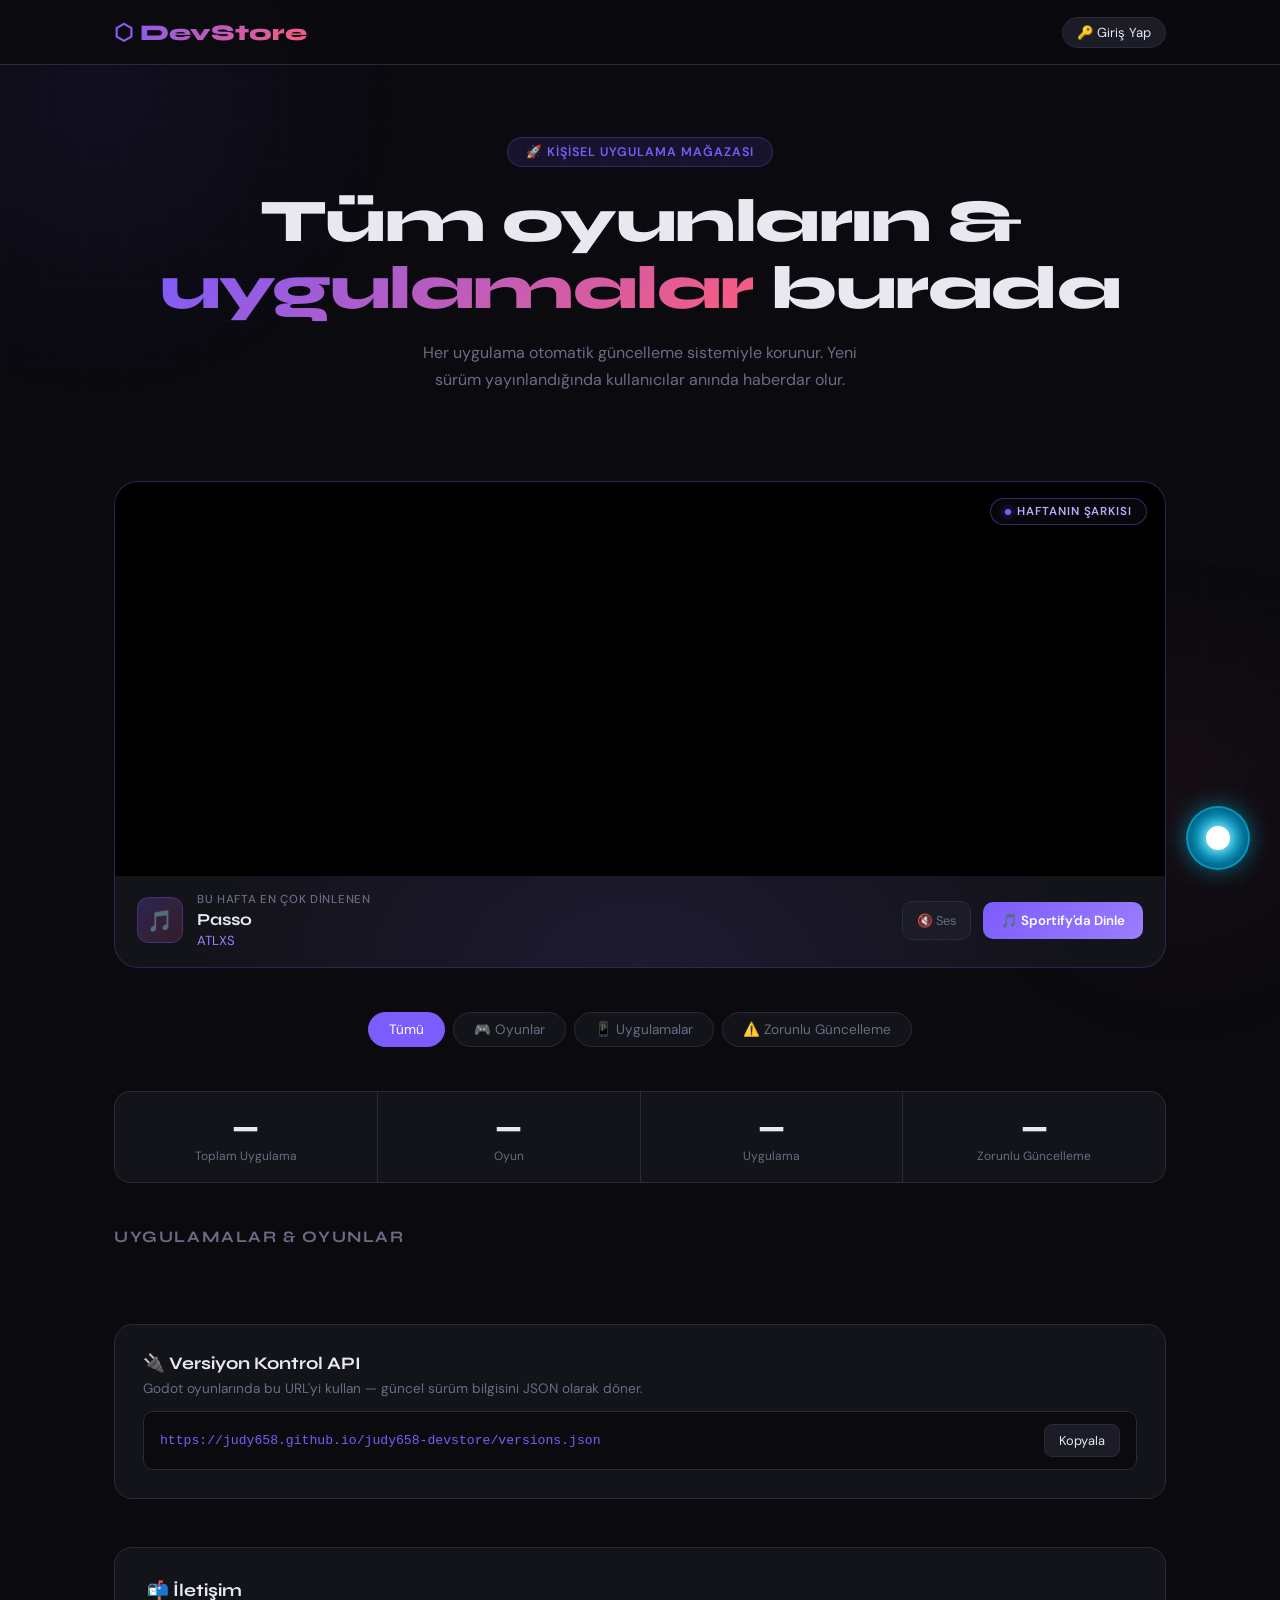
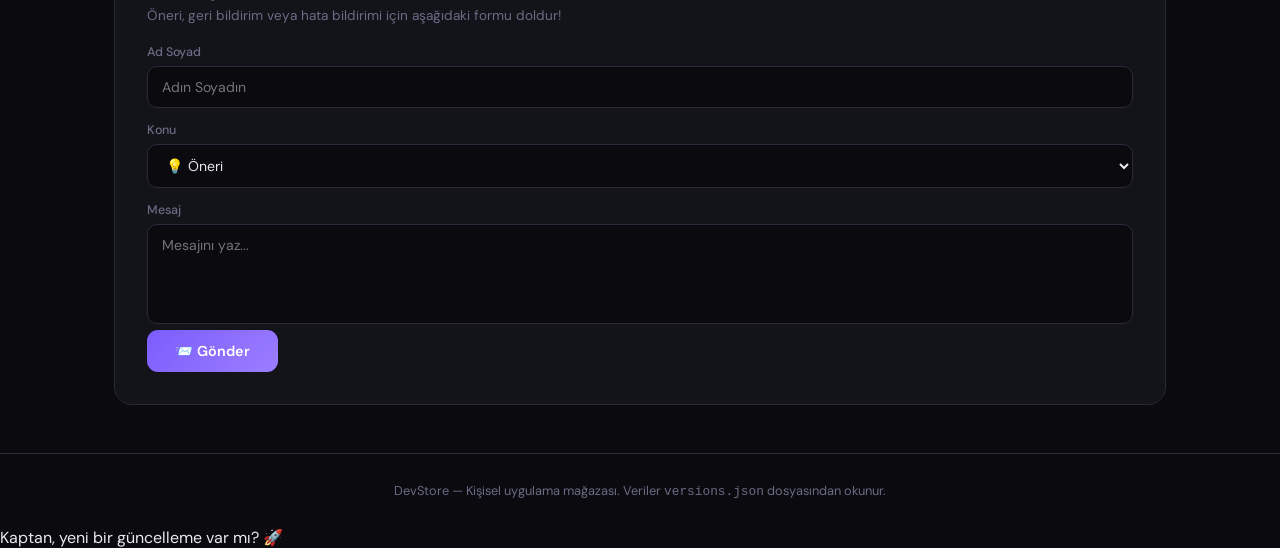
==== devstore/index.html @ b4060c01 "Add files via upload" ====
<!DOCTYPE html>
<html lang="tr">

<head>
  <meta charset="UTF-8" />
  <meta name="viewport" content="width=device-width, initial-scale=1.0" />
  <title>DevStore</title>
  <link
    href="https://fonts.googleapis.com/css2?family=Syne:wght@400;600;700;800&family=DM+Sans:wght@300;400;500&display=swap"
    rel="stylesheet" />
  <link rel="stylesheet" href="./assets/css/base.css" />
  <link rel="stylesheet" href="./assets/css/weekly-banner.css" />
  <link rel="stylesheet" href="./assets/css/jarvis-player.css" />
  <script src="https://cdn.jsdelivr.net/npm/@supabase/supabase-js@2"></script>
  <script src="https://cdn.jsdelivr.net/npm/@emailjs/browser@4/dist/email.min.js"></script>
  <script src="https://cdn.jsdelivr.net/npm/chart.js"></script>
</head>

<body>
  <div class="glow1"></div>
  <div class="glow2"></div>

  <nav>
    <div class="nav-inner">
      <div class="logo">⬡ DevStore</div>
      <div id="nav-user-area">
        <button class="user-btn" id="login-btn">🔑 Giriş Yap</button>
        <button class="user-btn" id="user-info" style="display:none"><span
            class="user-dot"></span><span id="user-email-short"></span></button>
      </div>
    </div>
  </nav>

  <!-- ANA SAYFA -->
  <div id="home-page">
    <div class="wrap">
      <div class="hero">
        <div class="hero-tag">🚀 Kişisel Uygulama Mağazası</div>
        <h1>Tüm oyunların &<br /><em>uygulamalar</em> burada</h1>
        <p>Her uygulama otomatik güncelleme sistemiyle korunur. Yeni sürüm yayınlandığında kullanıcılar anında haberdar
          olur.</p>
      </div>

      <!-- ═══ HAFTANIN ŞARKISI PANOSU ═══ -->

      <div class="weekly-banner">
        <div class="weekly-inner" id="weekly-banner-box">
          <div class="weekly-video-wrap">
            <video id="weekly-video"
              src="https://raw.githubusercontent.com/judy658/judy658-devstore/main/passobemsalto.mp4" autoplay muted
              loop playsinline preload="auto"></video>
            <div class="weekly-badge">Haftanın Şarkısı</div>
          </div>
          <div class="weekly-info">
            <div class="weekly-left">
              <div class="weekly-icon">🎵</div>
              <div>
                <div class="weekly-label">Bu hafta en çok dinlenen</div>
                <div class="weekly-song" id="weekly-song-name">Passo</div>
                <div class="weekly-artist" id="weekly-artist-name">ATLXS</div>
              </div>
            </div>
            <div class="weekly-right">
              <button class="weekly-mute-btn" id="weekly-mute-btn">🔇 Ses</button>
              <button class="weekly-play-btn" id="weekly-play-btn">🎵
                Sportify'da Dinle</button>
            </div>
          </div>
        </div>
      </div>

      <!-- J.A.R.V.I.S AUDIO PLAYER UI -->
      <div id="jarvis-audio-player" class="jarvis-audio-player"
        style="display:none; position:fixed; bottom:20px; right:20px; z-index:999999; width: 320px; background: rgba(0, 15, 30, 0.85); border: 1px solid rgba(0, 210, 255, 0.4); border-radius: 12px; backdrop-filter: blur(12px); box-shadow: 0 0 20px rgba(0, 210, 255, 0.2); flex-direction: column; padding: 15px; font-family: 'Courier New', monospace; box-sizing: border-box;">

        <!-- Header -->
        <div
          style="display:flex; justify-content: space-between; align-items: center; margin-bottom: 10px; border-bottom: 1px solid rgba(0, 210, 255, 0.2); padding-bottom: 8px;">
          <div style="display:flex; align-items: center; gap: 8px;">
            <div
              style="width:8px; height:8px; background:#00d2ff; border-radius:50%; box-shadow: 0 0 8px #00d2ff; animation: pulseJarvis 1.5s infinite;">
            </div>
            <span
              style="color:#00d2ff; font-weight:bold; font-size: 13px; text-transform: uppercase; letter-spacing: 1px;">Audio
              Engine</span>
          </div>
          <button id="jarvis-audio-close-btn"
            style="background:transparent; border:none; color:rgba(0, 210, 255, 0.6); cursor:pointer; font-size:16px; padding:0; line-height:1;">&times;</button>
        </div>

        <!-- Track Info -->
        <div style="margin-bottom: 12px; white-space: nowrap; overflow: hidden; text-overflow: ellipsis;">
          <span id="jarvis-audio-title"
            style="color:#ffffff; font-size: 14px; font-weight: bold; text-shadow: 0 0 5px rgba(255,255,255,0.3);">Track
            Name</span>
        </div>

        <!-- Controls -->
        <div style="display:flex; align-items: center; gap: 10px;">
          <button id="jarvis-audio-playbtn"
            style="background:rgba(0, 210, 255, 0.1); border: 1px solid rgba(0, 210, 255, 0.4); border-radius: 50%; color: #00d2ff; width: 36px; height: 36px; cursor: pointer; display: flex; align-items: center; justify-content: center; font-size: 14px; box-shadow: 0 0 10px rgba(0, 210, 255, 0.2); transition: all 0.2s;">▶</button>

          <div style="flex: 1; display:flex; flex-direction:column; gap:4px;">
            <input type="range" id="jarvis-audio-progress" min="0" max="100" value="0"
              style="width: 100%; height: 4px; border-radius: 2px; -webkit-appearance: none; background: rgba(0, 210, 255, 0.2); outline: none;">
            <div style="display:flex; justify-content: flex-end;">
              <span id="jarvis-audio-time" style="color:rgba(0, 210, 255, 0.7); font-size: 10px;">0:00</span>
            </div>
          </div>
        </div>

        <audio id="jarvis-audio" style="display:none;"></audio>
      </div>
      <script src="./assets/js/weekly-banner.js"></script>
      <!-- ═══ HAFTANIN ŞARKISI PANOSU BİTİŞİ ═══ -->

      <div class="filters">
        <button class="filter-btn active" data-filter="all">Tümü</button>
        <button class="filter-btn" data-filter="game">🎮 Oyunlar</button>
        <button class="filter-btn" data-filter="app">📱 Uygulamalar</button>
        <button class="filter-btn" data-filter="force">⚠️ Zorunlu Güncelleme</button>
      </div>
      <div class="stats-bar">
        <div class="stat"><span class="stat-num" id="s-total">—</span>
          <div class="stat-label">Toplam Uygulama</div>
        </div>
        <div class="stat"><span class="stat-num" id="s-game">—</span>
          <div class="stat-label">Oyun</div>
        </div>
        <div class="stat"><span class="stat-num" id="s-app">—</span>
          <div class="stat-label">Uygulama</div>
        </div>
        <div class="stat"><span class="stat-num" id="s-force">—</span>
          <div class="stat-label">Zorunlu Güncelleme</div>
        </div>
      </div>
      <div class="section-title">Uygulamalar & Oyunlar</div>
      <div class="app-grid" id="app-grid"></div>
      <div class="api-box">
        <h3>🔌 Versiyon Kontrol API</h3>
        <p>Godot oyunlarında bu URL'yi kullan — güncel sürüm bilgisini JSON olarak döner.</p>
        <div class="api-url-row">
          <code id="api-url-text">https://judy658.github.io/judy658-devstore/versions.json</code>
          <button class="copy-btn" id="copy-api-btn">Kopyala</button>
        </div>
      </div>
    </div>
    <div class="wrap">
      <div class="contact-box">
        <h3>📬 İletişim</h3>
        <p>Öneri, geri bildirim veya hata bildirimi için aşağıdaki formu doldur!</p>
        <div id="contact-login-note"
          style="background:var(--bg);border:1px solid var(--border);border-radius:12px;padding:16px 20px;text-align:center;color:var(--muted);font-size:0.88rem;display:none">
          Mesaj göndermek için <button class="open-auth-btn"
            style="background:none;border:none;color:var(--accent);cursor:pointer;font-family:DM Sans,sans-serif;font-size:0.88rem;font-weight:600">giriş
            yap</button> veya hesap oluştur.
        </div>
        <div id="contact-form-inner">
          <div class="contact-grid">
            <div class="contact-field full"><label>Ad Soyad</label><input type="text" id="c-name"
                placeholder="Adın Soyadın" /></div>
            <div class="contact-field full"><label>Konu</label>
              <select id="c-subject">
                <option value="suggest">💡 Öneri</option>
                <option value="bug">🐛 Hata Bildirimi</option>
                <option value="song">🎵 Yeni Şarkı İsteği</option>
                <option value="general">💬 Genel</option>
              </select>
            </div>
            <div class="contact-field full"><label>Mesaj</label><textarea id="c-message"
                placeholder="Mesajını yaz..."></textarea></div>
          </div>
          <button class="contact-send-btn" id="contact-btn">📨 Gönder</button>
          <div class="contact-success" id="contact-success">✅ Mesajın iletildi! En kısa sürede dönüş yapacağım.</div>
        </div>
      </div>
    </div>
    <footer>DevStore — Kişisel uygulama mağazası. Veriler <code>versions.json</code> dosyasından okunur.</footer>
  </div>

  <!-- PROFİL SAYFASI -->
  <div id="profile-page">
    <div class="detail-nav">
      <div class="detail-nav-inner">
        <button class="back-btn">← Geri</button>
        <span class="detail-nav-title">Profilim</span>
      </div>
    </div>
    <div class="profile-wrap">
      <div class="profile-avatar">👤</div>
      <div class="profile-email" id="profile-email-display"></div>
      <div class="profile-since" id="profile-since"></div>
      <div class="profile-card">
        <h3>📋 Hesap Bilgileri</h3>
        <div class="profile-field">
          <label>Takma Ad (Yorumlarda Görünür)</label>
          <div style="display:flex; gap:10px;">
            <input type="text" id="profile-nickname-input" placeholder="Havalı bir isim seç..." style="flex:1; background:var(--bg); border:1px solid var(--border); border-radius:10px; padding:12px 14px; color:var(--text); font-family:DM Sans,sans-serif; font-size:0.9rem; outline:none;" />
            <button class="profile-save-btn" id="nick-save-btn" style="width:auto; padding:0 20px;">Kaydet</button>
          </div>
        </div>
        <div class="profile-field"><label>E-posta Adresi</label><input type="email" id="profile-email-input" disabled />
        </div>
        <div style="font-size:0.78rem;color:var(--muted)">E-posta adresi değiştirilemez.</div>
      </div>
      <div class="profile-card">
        <h3>🔒 Şifre Değiştir</h3>
        <p style="color:var(--muted);font-size:0.86rem;margin-bottom:16px">E-posta adresine şifre sıfırlama bağlantısı
          gönderilecek.</p>
        <div style="display:flex;align-items:center;gap:12px">
          <button class="profile-save-btn" id="pass-reset-btn">📧 Sıfırlama Maili
            Gönder</button>
          <span class="profile-msg" id="pass-msg"></span>
        </div>
      </div>
      <div class="profile-card profile-danger">
        <h3>⚠️ Oturum</h3>
        <p style="color:var(--muted);font-size:0.86rem;margin-bottom:16px">Tüm cihazlardan çıkış yapar.</p>
        <button class="signout-btn" id="signout-btn">🚪 Çıkış Yap</button>
      </div>
    </div>
  </div>

  <!-- GELİŞTİRİCİ PANELİ -->
  <div id="dev-page">
    <div class="detail-nav">
      <div class="detail-nav-inner">
        <button class="back-btn">← Geri</button>
        <span class="detail-nav-title">🧑‍💻 Geliştirici Paneli</span>
      </div>
    </div>
    <div class="dev-panel-wrap">

      <!-- Karşılama -->
      <div style="margin-bottom:28px">
        <div style="font-family:'Syne',sans-serif;font-size:1.6rem;font-weight:800;margin-bottom:6px">
          Merhaba, <span id="dev-welcome-name" style="background:linear-gradient(135deg,var(--accent),var(--accent2));-webkit-background-clip:text;-webkit-text-fill-color:transparent"></span> 👋
        </div>
        <div style="color:var(--muted);font-size:0.9rem">Uygulamanın görünümünü buradan yönetebilirsin. İndirme linki yalnızca admin tarafından değiştirilebilir.</div>
      </div>

      <!-- Uygulama seçici (birden fazla uygulaması olabilir ileride) -->
      <div id="dev-app-selector" style="margin-bottom:24px;display:none">
        <div class="dev-section-title">Uygulaman</div>
        <select id="dev-app-select" style="background:var(--surface);border:1px solid var(--border);border-radius:12px;padding:12px 16px;color:var(--text);font-family:DM Sans,sans-serif;font-size:0.9rem;outline:none;width:100%;cursor:pointer">
        </select>
      </div>

      <!-- Düzenleme formu -->
      <div id="dev-edit-form" style="display:none">

        <!-- Kilitli alanlar (sadece görüntüleme) -->
        <div class="dev-section-title">🔒 Admin Tarafından Yönetilir</div>
        <div class="dev-card">
          <div class="dev-locked-badge">🔒 Salt Okunur</div>
          <div style="display:grid;grid-template-columns:1fr 1fr;gap:12px">
            <div class="dev-field">
              <label>İndirme Linki</label>
              <input type="text" id="dev-dl-url-display" disabled placeholder="Admin tarafından belirlenir">
            </div>
            <div class="dev-field">
              <label>Uygulama ID</label>
              <input type="text" id="dev-app-id-display" disabled>
            </div>
          </div>
        </div>

        <!-- Düzenlenebilir alanlar -->
        <div class="dev-section-title">✏️ Düzenleyebileceklerin</div>
        <div class="dev-card">
          <div class="dev-field">
            <label>Uygulama Adı</label>
            <input type="text" id="dev-name" placeholder="Uygulamanın adı">
          </div>
          <div style="display:grid;grid-template-columns:1fr 1fr;gap:12px">
            <div class="dev-field">
              <label>İkon (Emoji veya URL)</label>
              <input type="text" id="dev-icon" placeholder="örn. 🎮">
            </div>
            <div class="dev-field">
              <label>Versiyon</label>
              <input type="text" id="dev-version" placeholder="örn. 1.0.0">
            </div>
          </div>
          <div class="dev-field">
            <label>Son Güncelleme Notu (Kart'ta görünür)</label>
            <input type="text" id="dev-changelog" placeholder="Bu sürümde neler değişti?">
          </div>
          <div class="dev-field">
            <label>Dosya Boyutu <span style="opacity:0.5;font-weight:400">(örn. 142 MB)</span></label>
            <input type="text" id="dev-filesize" placeholder="örn. 142 MB">
          </div>
          <div class="dev-field">
            <label>Uygulama Açıklaması</label>
            <textarea id="dev-description" rows="5" placeholder="Uygulamanı anlat..."></textarea>
          </div>
          <div class="dev-field">
            <label>Ekran Görüntüsü URL'leri (her satıra bir tane)</label>
            <textarea id="dev-screenshots" rows="4" placeholder="https://...&#10;https://..."></textarea>
          </div>
          <div style="display:flex;align-items:center;gap:12px;margin-top:8px">
            <button class="dev-save-btn" id="dev-save-btn">💾 Kaydet</button>
            <span id="dev-save-status" style="font-size:0.83rem"></span>
          </div>
        </div>

      </div>

      <!-- Uygulama yok mesajı -->
      <div id="dev-no-app" style="display:none;text-align:center;padding:60px 24px;color:var(--muted)">
        <div style="font-size:3rem;margin-bottom:16px">📭</div>
        <div style="font-family:'Syne',sans-serif;font-size:1rem;font-weight:700;margin-bottom:8px">Henüz uygulamanız yok</div>
        <div style="font-size:0.88rem">Admin sana uygulama atadığında burada görünecek.</div>
      </div>

    </div>
  </div>

  <!-- ADMİN SAYFASI -->
  <div id="admin-page">
    <div class="detail-nav">
      <div class="detail-nav-inner">
        <button class="back-btn">← Geri</button>
        <span class="detail-nav-title">🛡️ Admin Paneli</span>
      </div>
    </div>
    <div class="admin-wrap">
      <div
        style="display:flex;align-items:center;justify-content:space-between;margin-bottom:24px;flex-wrap:wrap;gap:16px">
        <div>
          <div class="admin-title">Admin <span>Paneli</span></div>
          <div style="color:var(--muted);font-size:0.85rem;margin-top:4px">📧 geceninhakimistudio@gmail.com</div>
        </div>
        <button id="reset-system-btn"
          style="background:rgba(124,92,252,0.1);color:var(--accent);border:1px solid var(--accent);border-radius:10px;padding:10px 20px;font-family:'DM Sans',sans-serif;font-size:0.85rem;font-weight:600;cursor:pointer;transition:all 0.2s">🔄
          Tüm Sistemi Sıfırla (Arındır)</button>
      </div>
      <div class="admin-stats-row">
        <div class="admin-stat"><span class="admin-stat-val" id="a-total-users">—</span>
          <div class="admin-stat-label">Toplam Kullanıcı</div>
        </div>
        <div class="admin-stat"><span class="admin-stat-val" id="a-online-users" style="color:var(--green)">—</span>
          <div class="admin-stat-label">Şu An Online</div>
        </div>
        <div class="admin-stat"><span class="admin-stat-val" id="a-total-msgs">—</span>
          <div class="admin-stat-label">Toplam Mesaj</div>
        </div>
      </div>
      <div class="admin-tabs">
        <button class="admin-tab active" data-tab="dashboard"><i class="fas fa-chart-line"></i>
          Dashboard</button>
        <button class="admin-tab" data-tab="users"><i class="fas fa-users"></i>
          Kullanıcılar</button>
        <button class="admin-tab" data-tab="messages"><i class="fas fa-envelope"></i>
          Mesajlar</button>
        <button class="admin-tab" data-tab="notifications"><i class="fas fa-bell"></i> Bildirim
          Gönder</button>
        <button class="admin-tab" data-tab="deadaccounts"><i class="fas fa-ghost"></i> Ölü
          Hesaplar</button>
        <button class="admin-tab" data-tab="banned"><i class="fas fa-ban"></i> Banlılar</button>
        <button class="admin-tab" data-tab="appmanager"><i class="fas fa-boxes"></i> Uygulamalar</button>
        <button class="admin-tab" data-tab="developers"><i class="fas fa-code"></i> Developerlar</button>
      </div>

      <!-- Dashboard Content -->
      <div id="admin-dashboard" class="admin-section active">
        <div
          style="display:grid;grid-template-columns:repeat(auto-fit, minmax(300px, 1fr));gap:20px;margin-bottom:24px">
          <div class="admin-card"
            style="background:var(--surface);border:1px solid var(--border);border-radius:18px;padding:24px">
            <div style="font-weight:600;margin-bottom:16px;color:var(--text);display:flex;align-items:center;gap:8px">
              <i class="fas fa-chart-pie" style="color:var(--accent)"></i> Uygulama Dağılımı
            </div>
            <div style="height:200px;display:flex;align-items:center;justify-content:center">
              <canvas id="app-dist-chart"></canvas>
            </div>
          </div>
          <div class="admin-card"
            style="background:var(--surface);border:1px solid var(--border);border-radius:18px;padding:24px">
            <div style="font-weight:600;margin-bottom:16px;color:var(--text);display:flex;align-items:center;gap:8px">
              <i class="fas fa-user-shield" style="color:var(--yellow)"></i> Hesap Durumları
            </div>
            <div style="height:200px;display:flex;align-items:center;justify-content:center">
              <canvas id="status-dist-chart"></canvas>
            </div>
          </div>
        </div>

        <div class="admin-card"
          style="background:var(--surface);border:1px solid var(--border);border-radius:18px;padding:24px">
          <div style="font-weight:600;margin-bottom:16px;color:var(--text);display:flex;align-items:center;gap:8px">
            <i class="fas fa-stream" style="color:var(--green)"></i> Canlı Aktivite Akışı
          </div>
          <div id="admin-live-feed" style="max-height:300px;overflow-y:auto;display:flex;flex-direction:column;gap:8px">
            <div class="admin-empty" style="padding:20px">Aktivite bekleniyor...</div>
          </div>
        </div>
      </div>

      <div id="admin-users" class="admin-section">
        <div style="display:flex;gap:12px;margin-bottom:20px;flex-wrap:wrap">
          <div style="flex:1;min-width:200px;position:relative">
            <i class="fas fa-search"
              style="position:absolute;left:14px;top:50%;transform:translateY(-50%);color:var(--muted);z-index:2"></i>
            <input type="text" id="admin-user-search" placeholder="E-posta veya ID ara..."
              style="width:100%;background:rgba(255,255,255,0.05);border:1px solid var(--border);border-radius:12px;padding:12px 12px 12px 40px;color:var(--text);font-family:inherit;outline:none;transition:all 0.2s">
          </div>
          <select id="admin-app-filter"
            style="background:var(--surface);border:1px solid var(--border);border-radius:12px;padding:12px;color:var(--text);outline:none;cursor:pointer">
            <option value="all">Tüm Uygulamalar</option>
            <option value="sportify">🎵 Sportify</option>
            <option value="devstore">🌐 DevStore</option>
          </select>
          <button class="admin-refresh" id="admin-users-refresh">↻ Yenile</button>
        </div>
        <div class="user-list" id="user-list">
          <div class="admin-empty">Yükleniyor...</div>
        </div>
      </div>
      <div class="admin-section" id="admin-messages">
        <button class="admin-refresh" id="admin-messages-refresh">↻ Yenile</button>
        <div class="msg-list" id="msg-list">
          <div class="admin-empty">Yükleniyor...</div>
        </div>
      </div>
      <div class="admin-section" id="admin-notifications">
        <div style="display:flex;flex-direction:column;gap:16px">

          <!-- Tag seçici -->
          <div>
            <div style="font-size:0.78rem;color:var(--muted);margin-bottom:8px;font-weight:500">Bildirim Türü</div>
            <div style="display:flex;gap:8px;flex-wrap:wrap" id="notif-tags">
              <button class="notif-tag-btn active" data-tag="🆕 Yeni Uygulama">🆕 Yeni
                Uygulama</button>
              <button class="notif-tag-btn" data-tag="🔄 Yeni Güncelleme">🔄 Yeni
                Güncelleme</button>
              <button class="notif-tag-btn" data-tag="📣 Duyuru">📣 Duyuru</button>
              <button class="notif-tag-btn" data-tag="🎁 Özel Teklif">🎁 Özel Teklif</button>
              <button class="notif-tag-btn" data-tag="🔧 Bakım">🔧 Bakım</button>
            </div>
          </div>

          <!-- Başlık -->
          <div>
            <div style="font-size:0.78rem;color:var(--muted);margin-bottom:8px;font-weight:500">Başlık</div>
            <input type="text" id="notif-title" placeholder="Bildirim başlığı..."
              style="width:100%;background:var(--bg);border:1px solid var(--border);border-radius:10px;padding:12px 14px;color:var(--text);font-family:DM Sans,sans-serif;font-size:0.9rem;outline:none;box-sizing:border-box" />
          </div>

          <!-- İçerik -->
          <div>
            <div style="font-size:0.78rem;color:var(--muted);margin-bottom:8px;font-weight:500">İçerik</div>
            <textarea id="notif-content" placeholder="Bildirim içeriği..." rows="4"
              style="width:100%;background:var(--bg);border:1px solid var(--border);border-radius:10px;padding:12px 14px;color:var(--text);font-family:DM Sans,sans-serif;font-size:0.9rem;outline:none;resize:none;box-sizing:border-box"></textarea>
          </div>

          <!-- Alıcılar -->
          <div>
            <div style="font-size:0.78rem;color:var(--muted);margin-bottom:8px;font-weight:500">Alıcılar</div>
            <div style="display:flex;gap:8px;flex-wrap:wrap">
              <button class="notif-tag-btn active" id="rcpt-all">👥 Tüm
                Kullanıcılar</button>
              <button class="notif-tag-btn" id="rcpt-online">🟢 Sadece
                Online</button>
              <button class="notif-tag-btn" id="rcpt-select">☑️ Seç</button>
            </div>
            <div style="font-size:0.75rem;color:var(--muted);margin-top:6px" id="notif-rcpt-count">Yükleniyor...</div>
            <div id="rcpt-user-list"
              style="display:none;margin-top:12px;background:var(--bg);border:1px solid var(--border);border-radius:12px;padding:12px;max-height:220px;overflow-y:auto;">
              <div style="font-size:0.75rem;color:var(--muted);margin-bottom:8px">Bildirim göndermek istediğin
                kullanıcıları seç:</div>
              <div id="rcpt-user-checkboxes" style="display:flex;flex-direction:column;gap:8px;"></div>
            </div>
          </div>

          <!-- Gönder butonu -->
          <div style="display:flex;align-items:center;gap:14px">
            <button id="notif-send-btn"
              style="background:linear-gradient(135deg,var(--accent),#9b7eff);color:#fff;border:none;border-radius:11px;padding:13px 32px;font-family:DM Sans,sans-serif;font-size:0.95rem;font-weight:600;cursor:pointer;transition:all 0.2s">
              📢 Bildirimi Gönder
            </button>
            <span id="notif-status" style="font-size:0.85rem"></span>
          </div>

          <!-- Geçmiş -->
          <div>
            <div style="font-size:0.78rem;color:var(--muted);margin-bottom:10px;font-weight:500;margin-top:8px">Gönderim
              Geçmişi</div>
            <div id="notif-history">
              <div class="admin-empty">Henüz bildirim gönderilmedi.</div>
            </div>
          </div>
        </div>
      </div>

      <div class="admin-section" id="admin-deadaccounts">
        <div
          style="display:flex;align-items:center;justify-content:space-between;margin-bottom:20px;flex-wrap:wrap;gap:12px">
          <div>
            <div style="font-family:'Syne',sans-serif;font-size:1rem;font-weight:700;margin-bottom:4px">💀 Ölü Hesap
              Yönetimi</div>
            <div style="font-size:0.8rem;color:var(--muted)">7 gündür aktif olmayan hesaplar. Cron her gece 02:00 UTC'de
              çalışır.</div>
          </div>
          <div style="display:flex;gap:8px;flex-wrap:wrap">
            <button class="admin-refresh" style="margin:0" id="dead-refresh-btn">↻ Yenile</button>
            <button id="run-cleaner-btn"
              style="background:linear-gradient(135deg,var(--accent2),#ff6b9d);color:#fff;border:none;border-radius:10px;padding:8px 18px;font-family:'DM Sans',sans-serif;font-size:0.83rem;font-weight:600;cursor:pointer;transition:all 0.2s">▶
              Şimdi Çalıştır</button>
          </div>
        </div>
        <div
          style="display:flex;gap:1px;background:var(--border);border:1px solid var(--border);border-radius:14px;overflow:hidden;margin-bottom:20px">
          <div style="flex:1;background:var(--surface);padding:16px;text-align:center">
            <span
              style="font-family:'Syne',sans-serif;font-size:1.4rem;font-weight:800;display:block;color:var(--accent2)"
              id="da-warn-count">—</span>
            <div style="font-size:0.72rem;color:var(--muted);margin-top:3px">Uyarı Bekleyen</div>
          </div>
          <div style="flex:1;background:var(--surface);padding:16px;text-align:center">
            <span
              style="font-family:'Syne',sans-serif;font-size:1.4rem;font-weight:800;display:block;color:var(--yellow)"
              id="da-warned-count">—</span>
            <div style="font-size:0.72rem;color:var(--muted);margin-top:3px">Uyarıldı</div>
          </div>
          <div style="flex:1;background:var(--surface);padding:16px;text-align:center">
            <span
              style="font-family:'Syne',sans-serif;font-size:1.4rem;font-weight:800;display:block;color:var(--green)"
              id="da-safe-count">—</span>
            <div style="font-size:0.72rem;color:var(--muted);margin-top:3px">Aktif</div>
          </div>
        </div>
        <div id="da-last-run"
          style="background:var(--surface);border:1px solid var(--border);border-radius:12px;padding:14px 18px;margin-bottom:20px;font-size:0.83rem;color:var(--muted);display:none">
          <span style="color:var(--green);font-weight:600">✅ Son çalışma:</span> <span id="da-last-run-text"></span>
        </div>
        <div style="display:flex;gap:8px;margin-bottom:16px;flex-wrap:wrap">
          <button class="notif-tag-btn active" id="da-filter-all" data-filter="all">Tümü</button>
          <button class="notif-tag-btn" id="da-filter-warn" data-filter="warn">⚠️ Uyarı
            Bekleyen</button>
          <button class="notif-tag-btn" id="da-filter-warned" data-filter="warned">📧
            Uyarıldı</button>
        </div>
        <div id="dead-account-list">
          <div class="admin-empty">Yükleniyor...</div>
        </div>
      </div>

      <div class="admin-section" id="admin-banned">
        <div
          style="display:flex;align-items:center;justify-content:space-between;margin-bottom:20px;flex-wrap:wrap;gap:12px">
          <div>
            <div style="font-family:'Syne',sans-serif;font-size:1rem;font-weight:700;margin-bottom:4px">🚫 Banlı
              Kullanıcılar</div>
            <div style="font-size:0.8rem;color:var(--muted)">Kalıcı olarak yasaklanmış hesaplar. Yasağı kaldırabilirsin.
            </div>
          </div>
          <button class="admin-refresh" style="margin:0" id="banned-refresh-btn">↻ Yenile</button>
        </div>
        <div id="banned-user-list">
          <div class="admin-empty">Yükleniyor...</div>
        </div>
      </div>

      <!-- ═══ UYGULAMA YÖNETİCİSİ ═══ -->
      <div class="admin-section" id="admin-appmanager">
        <div style="display:flex;align-items:center;justify-content:space-between;margin-bottom:24px;flex-wrap:wrap;gap:12px">
          <div>
            <div style="font-family:'Syne',sans-serif;font-size:1rem;font-weight:700;margin-bottom:4px">📦 Uygulama Yöneticisi</div>
            <div style="font-size:0.8rem;color:var(--muted)">Tag, versiyon, changelog ve daha fazlasını buradan yönet.</div>
          </div>
          <button class="admin-refresh" style="margin:0" id="appmanager-refresh-btn">↻ Yenile</button>
        </div>
        <div id="app-manager-list" style="display:flex;flex-direction:column;gap:14px">
          <div class="admin-empty">Yükleniyor...</div>
        </div>
      </div>

      <!-- UYGULAMA DÜZENLEME MODAL -->

      <!-- ═══ DEVELOPER YÖNETİMİ ═══ -->
      <div class="admin-section" id="admin-developers">
        <div style="display:flex;align-items:center;justify-content:space-between;margin-bottom:24px;flex-wrap:wrap;gap:12px">
          <div>
            <div style="font-family:'Syne',sans-serif;font-size:1rem;font-weight:700;margin-bottom:4px">🧑‍💻 Developer Yönetimi</div>
            <div style="font-size:0.8rem;color:var(--muted)">Kullanıcılara developer yetkisi ver, uygulama oluştur ve ata.</div>
          </div>
          <button id="open-create-dev-btn" style="background:linear-gradient(135deg,var(--accent),#9b7eff);color:#fff;border:none;border-radius:11px;padding:10px 22px;font-family:DM Sans,sans-serif;font-size:0.88rem;font-weight:600;cursor:pointer">➕ Developer Oluştur</button>
        </div>

        <!-- Mevcut developerlar listesi -->
        <div id="dev-list" style="display:flex;flex-direction:column;gap:12px">
          <div class="admin-empty">Yükleniyor...</div>
        </div>
      </div>

      <!-- DEVELOPER OLUŞTUR MODAL -->
      <div id="create-dev-modal" style="display:none;position:fixed;inset:0;background:rgba(0,0,0,0.85);z-index:1001;align-items:center;justify-content:center;backdrop-filter:blur(8px)">
        <div style="background:var(--surface);border:1px solid var(--border);border-radius:24px;padding:32px;width:100%;max-width:560px;margin:20px;max-height:90vh;overflow-y:auto">
          <div style="font-family:'Syne',sans-serif;font-size:1.2rem;font-weight:800;margin-bottom:4px">➕ Developer Oluştur</div>
          <div style="font-size:0.78rem;color:var(--muted);margin-bottom:24px">DevStore hesabı olan bir kullanıcıya developer yetkisi ver ve uygulama ata.</div>

          <!-- Kullanıcı seç -->
          <div style="margin-bottom:16px">
            <div style="font-size:0.78rem;color:var(--muted);font-weight:500;margin-bottom:6px">Kullanıcı E-postası</div>
            <div style="position:relative">
              <input type="text" id="dev-user-search" placeholder="E-posta ara..." autocomplete="off"
                style="width:100%;background:var(--bg);border:1px solid var(--border);border-radius:10px;padding:11px 14px;color:var(--text);font-family:DM Sans,sans-serif;font-size:0.9rem;outline:none;box-sizing:border-box;transition:border-color 0.2s"
                >
              <div id="dev-user-dropdown" style="display:none;position:absolute;top:100%;left:0;right:0;background:var(--surface2);border:1px solid var(--border);border-radius:10px;margin-top:4px;max-height:180px;overflow-y:auto;z-index:10"></div>
            </div>
            <div id="dev-selected-user" style="display:none;margin-top:8px;background:rgba(124,92,252,0.1);border:1px solid rgba(124,92,252,0.3);border-radius:8px;padding:8px 14px;font-size:0.85rem;color:var(--accent)"></div>
          </div>

          <!-- Uygulama bilgileri -->
          <div style="display:grid;grid-template-columns:1fr 1fr;gap:12px;margin-bottom:16px">
            <div>
              <div style="font-size:0.78rem;color:var(--muted);font-weight:500;margin-bottom:6px">Uygulama ID <span style="opacity:0.5">(küçük harf, boşluksuz)</span></div>
              <input type="text" id="new-app-id" placeholder="örn. mygame"
                style="width:100%;background:var(--bg);border:1px solid var(--border);border-radius:10px;padding:11px 14px;color:var(--text);font-family:DM Sans,sans-serif;font-size:0.9rem;outline:none;box-sizing:border-box">
            </div>
            <div>
              <div style="font-size:0.78rem;color:var(--muted);font-weight:500;margin-bottom:6px">Uygulama Adı</div>
              <input type="text" id="new-app-name" placeholder="örn. My Awesome Game"
                style="width:100%;background:var(--bg);border:1px solid var(--border);border-radius:10px;padding:11px 14px;color:var(--text);font-family:DM Sans,sans-serif;font-size:0.9rem;outline:none;box-sizing:border-box">
            </div>
          </div>

          <div style="display:grid;grid-template-columns:1fr 1fr;gap:12px;margin-bottom:16px">
            <div>
              <div style="font-size:0.78rem;color:var(--muted);font-weight:500;margin-bottom:6px">Kategori</div>
              <select id="new-app-category" style="width:100%;background:var(--bg);border:1px solid var(--border);border-radius:10px;padding:11px 14px;color:var(--text);font-family:DM Sans,sans-serif;font-size:0.9rem;outline:none;box-sizing:border-box;cursor:pointer">
                <option value="app">📱 Uygulama</option>
                <option value="game">🎮 Oyun</option>
              </select>
            </div>
            <div>
              <div style="font-size:0.78rem;color:var(--muted);font-weight:500;margin-bottom:6px">Versiyon</div>
              <input type="text" id="new-app-version" placeholder="örn. 1.0.0"
                style="width:100%;background:var(--bg);border:1px solid var(--border);border-radius:10px;padding:11px 14px;color:var(--text);font-family:DM Sans,sans-serif;font-size:0.9rem;outline:none;box-sizing:border-box">
            </div>
          </div>

          <div style="margin-bottom:16px">
            <div style="font-size:0.78rem;color:var(--muted);font-weight:500;margin-bottom:6px">İndirme Linki <span style="color:var(--accent2)">*</span></div>
            <input type="text" id="new-app-dlurl" placeholder="https://github.com/..."
              style="width:100%;background:var(--bg);border:1px solid var(--border);border-radius:10px;padding:11px 14px;color:var(--text);font-family:DM Sans,sans-serif;font-size:0.9rem;outline:none;box-sizing:border-box">
          </div>

          <div style="margin-bottom:24px">
            <div style="font-size:0.78rem;color:var(--muted);font-weight:500;margin-bottom:6px">Developer Adı (Kart'ta görünür)</div>
            <input type="text" id="new-dev-name" placeholder="örn. cooldev123"
              style="width:100%;background:var(--bg);border:1px solid var(--border);border-radius:10px;padding:11px 14px;color:var(--text);font-family:DM Sans,sans-serif;font-size:0.9rem;outline:none;box-sizing:border-box">
          </div>

          <div style="display:flex;align-items:center;gap:12px">
            <button id="create-dev-btn"
              style="background:linear-gradient(135deg,var(--accent),#9b7eff);color:#fff;border:none;border-radius:11px;padding:12px 32px;font-family:DM Sans,sans-serif;font-size:0.9rem;font-weight:600;cursor:pointer;transition:all 0.2s">✅ Oluştur & Yetki Ver</button>
            <button id="close-create-dev-btn" style="background:none;border:1px solid var(--border);color:var(--muted);border-radius:11px;padding:12px 20px;font-family:DM Sans,sans-serif;font-size:0.9rem;cursor:pointer">İptal</button>
            <span id="create-dev-status" style="font-size:0.83rem"></span>
          </div>
        </div>
      </div>
      <div id="app-edit-modal" style="display:none;position:fixed;inset:0;background:rgba(0,0,0,0.85);z-index:1000;align-items:center;justify-content:center;backdrop-filter:blur(8px)">
        <div style="background:var(--surface);border:1px solid var(--border);border-radius:24px;padding:32px;width:100%;max-width:560px;margin:20px;max-height:90vh;overflow-y:auto;position:relative">
          <div style="font-family:'Syne',sans-serif;font-size:1.2rem;font-weight:800;margin-bottom:4px">✏️ Uygulamayı Düzenle</div>
          <div id="app-edit-id-display" style="font-size:0.78rem;color:var(--muted);margin-bottom:24px;font-family:monospace"></div>

          <!-- TAGS -->
          <div style="margin-bottom:20px">
            <div style="font-size:0.78rem;color:var(--muted);font-weight:500;margin-bottom:10px">Etiketler</div>
            <div style="display:flex;gap:8px;flex-wrap:wrap">
              <label style="display:flex;align-items:center;gap:7px;background:var(--surface2);border:1px solid var(--border);border-radius:10px;padding:8px 14px;cursor:pointer;font-size:0.85rem;transition:all 0.2s" id="tag-label-game">
                <input type="checkbox" id="tag-game" style="accent-color:var(--accent)"> 🎮 Oyun
              </label>
              <label style="display:flex;align-items:center;gap:7px;background:var(--surface2);border:1px solid var(--border);border-radius:10px;padding:8px 14px;cursor:pointer;font-size:0.85rem;transition:all 0.2s" id="tag-label-app">
                <input type="checkbox" id="tag-app" style="accent-color:var(--accent)"> 📱 Uygulama
              </label>
              <label style="display:flex;align-items:center;gap:7px;background:var(--surface2);border:1px solid var(--border);border-radius:10px;padding:8px 14px;cursor:pointer;font-size:0.85rem;transition:all 0.2s" id="tag-label-windows">
                <input type="checkbox" id="tag-windows" style="accent-color:#4da6ff"> 🖥️ Sadece Windows
              </label>
              <label style="display:flex;align-items:center;gap:7px;background:var(--surface2);border:1px solid var(--border);border-radius:10px;padding:8px 14px;cursor:pointer;font-size:0.85rem;transition:all 0.2s" id="tag-label-force">
                <input type="checkbox" id="tag-force" style="accent-color:var(--accent2)"> ⚠️ Zorunlu Güncelleme
              </label>
              <label style="display:flex;align-items:center;gap:7px;background:var(--surface2);border:1px solid var(--border);border-radius:10px;padding:8px 14px;cursor:pointer;font-size:0.85rem;transition:all 0.2s" id="tag-label-guestsafe">
                <input type="checkbox" id="tag-guestsafe" style="accent-color:#3ddc97"> 🔓 Oturumsuz
              </label>
            </div>
          </div>

          <!-- VERSİYON & MIN VERSİYON -->
          <div style="display:grid;grid-template-columns:1fr 1fr;gap:12px;margin-bottom:20px">
            <div>
              <div style="font-size:0.78rem;color:var(--muted);font-weight:500;margin-bottom:6px">Versiyon</div>
              <input type="text" id="edit-version" placeholder="örn. 2.3.0" style="width:100%;background:var(--bg);border:1px solid var(--border);border-radius:10px;padding:11px 14px;color:var(--text);font-family:DM Sans,sans-serif;font-size:0.9rem;outline:none;box-sizing:border-box;transition:border-color 0.2s" onfocus="this.style.borderColor='var(--accent)'" onblur="this.style.borderColor='var(--border)'">
            </div>
            <div>
              <div style="font-size:0.78rem;color:var(--muted);font-weight:500;margin-bottom:6px">Min. Versiyon</div>
              <input type="text" id="edit-min-version" placeholder="örn. 2.0.0" style="width:100%;background:var(--bg);border:1px solid var(--border);border-radius:10px;padding:11px 14px;color:var(--text);font-family:DM Sans,sans-serif;font-size:0.9rem;outline:none;box-sizing:border-box;transition:border-color 0.2s" onfocus="this.style.borderColor='var(--accent)'" onblur="this.style.borderColor='var(--border)'">
            </div>
          </div>

          <!-- GELİŞTİRİCİ -->
          <div style="margin-bottom:20px">
            <div style="font-size:0.78rem;color:var(--muted);font-weight:500;margin-bottom:6px">Geliştirici</div>
            <input type="text" id="edit-developer" placeholder="örn. judy658" style="width:100%;background:var(--bg);border:1px solid var(--border);border-radius:10px;padding:11px 14px;color:var(--text);font-family:DM Sans,sans-serif;font-size:0.9rem;outline:none;box-sizing:border-box;transition:border-color 0.2s" onfocus="this.style.borderColor='var(--accent)'" onblur="this.style.borderColor='var(--border)'">
          </div>

          <!-- DOSYA BOYUTU -->
          <div style="margin-bottom:20px">
            <div style="font-size:0.78rem;color:var(--muted);font-weight:500;margin-bottom:6px">Dosya Boyutu <span style="opacity:0.5;font-weight:400">(boş bırakırsan otomatik tespit eder)</span></div>
            <input type="text" id="edit-filesize" placeholder="örn. 142 MB" style="width:100%;background:var(--bg);border:1px solid var(--border);border-radius:10px;padding:11px 14px;color:var(--text);font-family:DM Sans,sans-serif;font-size:0.9rem;outline:none;box-sizing:border-box;transition:border-color 0.2s" onfocus="this.style.borderColor='var(--accent)'" onblur="this.style.borderColor='var(--border)'">
          </div>

          <!-- SON GÜNCELLEME NOTU (CHANGELOG) -->
          <div style="margin-bottom:20px">
            <div style="font-size:0.78rem;color:var(--muted);font-weight:500;margin-bottom:6px">Son Güncelleme Notu (Kart'ta gösterilir)</div>
            <textarea id="edit-changelog" rows="2" placeholder="Bu sürümde neler değişti?" style="width:100%;background:var(--bg);border:1px solid var(--border);border-radius:10px;padding:11px 14px;color:var(--text);font-family:DM Sans,sans-serif;font-size:0.9rem;outline:none;resize:none;box-sizing:border-box;transition:border-color 0.2s" onfocus="this.style.borderColor='var(--accent)'" onblur="this.style.borderColor='var(--border)'"></textarea>
          </div>

          <!-- AÇIKLAMA -->
          <div style="margin-bottom:20px">
            <div style="font-size:0.78rem;color:var(--muted);font-weight:500;margin-bottom:6px">Uygulama Açıklaması</div>
            <textarea id="edit-description" rows="5" placeholder="Uygulama hakkında detaylı açıklama..." style="width:100%;background:var(--bg);border:1px solid var(--border);border-radius:10px;padding:11px 14px;color:var(--text);font-family:DM Sans,sans-serif;font-size:0.9rem;outline:none;resize:vertical;box-sizing:border-box;transition:border-color 0.2s" onfocus="this.style.borderColor='var(--accent)'" onblur="this.style.borderColor='var(--border)'"></textarea>
          </div>

          <!-- KAYDET -->
          <div style="display:flex;align-items:center;gap:12px;margin-top:8px">
            <button id="app-edit-save-btn" style="background:linear-gradient(135deg,var(--accent),#9b7eff);color:#fff;border:none;border-radius:11px;padding:12px 32px;font-family:DM Sans,sans-serif;font-size:0.9rem;font-weight:600;cursor:pointer;transition:all 0.2s">💾 Kaydet</button>
            <button id="app-edit-cancel-btn" style="background:none;border:1px solid var(--border);color:var(--muted);border-radius:11px;padding:12px 20px;font-family:DM Sans,sans-serif;font-size:0.9rem;cursor:pointer">İptal</button>
            <span id="app-edit-status" style="font-size:0.83rem"></span>
          </div>
        </div>
      </div>

    </div>
  </div>

  <!-- USER DETAIL MODAL -->
  <div class="admin-user-modal" id="admin-user-modal">
    <div class="admin-user-modal-content">
      <div style="display:flex;align-items:center;gap:16px;margin-bottom:24px">
        <div id="m-user-avatar" class="user-avatar" style="width:60px;height:60px;font-size:1.5rem">?</div>
        <div>
          <div id="m-user-email" style="font-family:'Syne',sans-serif;font-size:1.2rem;font-weight:800"></div>
          <div id="m-user-id" style="font-size:0.75rem;color:var(--muted);font-family:monospace;margin-top:4px"></div>
        </div>
      </div>
      <div style="display:grid;grid-template-columns:1fr 1fr;gap:12px;margin-bottom:24px">
        <div class="admin-card" style="padding:14px;background:var(--surface2);text-align:center">
          <div style="font-size:0.7rem;color:var(--muted);margin-bottom:4px">TAKMA AD</div>
          <div id="m-user-nickname" style="font-size:0.85rem;font-weight:700;color:var(--accent)"></div>
        </div>
        <div class="admin-card" style="padding:14px;background:var(--surface2);text-align:center">
          <div style="font-size:0.7rem;color:var(--muted);margin-bottom:4px">DURUM</div>
          <div id="m-user-status" style="font-size:0.85rem;font-weight:700"></div>
        </div>
        <div class="admin-card" style="padding:14px;background:var(--surface2);text-align:center">
          <div style="font-size:0.7rem;color:var(--muted);margin-bottom:4px">UYGULAMA</div>
          <div id="m-user-app" style="font-size:0.85rem;font-weight:700"></div>
        </div>
        <div class="admin-card" style="padding:14px;background:var(--surface2);text-align:center;grid-column:span 2">
          <div style="font-size:0.7rem;color:var(--muted);margin-bottom:4px">SON GÖRÜLME</div>
          <div id="m-user-lastseen" style="font-size:0.85rem;font-weight:700"></div>
        </div>
        <div class="admin-card" style="padding:14px;background:var(--surface2);text-align:center">
          <div style="font-size:0.7rem;color:var(--muted);margin-bottom:4px">İLK CİHAZ</div>
          <div id="m-user-firstdevice" style="font-size:0.8rem;font-weight:600"></div>
        </div>
        <div class="admin-card" style="padding:14px;background:var(--surface2);text-align:center">
          <div style="font-size:0.7rem;color:var(--muted);margin-bottom:4px">SON CİHAZ</div>
          <div id="m-user-lastdevice" style="font-size:0.8rem;font-weight:600"></div>
        </div>
      </div>
      <div style="display:flex;gap:10px">
        <button id="m-ban-btn"
          style="flex:1;padding:12px;border:none;border-radius:12px;font-weight:600;cursor:pointer;background:rgba(252,92,125,0.1);color:var(--accent2);border:1px solid rgba(252,92,125,0.2)"></button>
        <button id="m-dead-btn"
          style="flex:1;padding:12px;border:none;border-radius:12px;font-weight:600;cursor:pointer;background:rgba(255,209,102,0.1);color:var(--yellow);border:1px solid rgba(255,209,102,0.2)"></button>
      </div>
      <button id="admin-user-close-btn"
        style="width:100%;margin-top:16px;background:none;border:1px solid var(--border);color:var(--muted);padding:10px;border-radius:12px;cursor:pointer">Kapat</button>
    </div>
  </div>

  <!-- DETAY SAYFASI -->
  <div id="detail-page">
    <div class="detail-nav">
      <div class="detail-nav-inner">
        <button class="back-btn">← Geri</button>
        <span class="detail-nav-title" id="d-nav-title"></span>
      </div>
    </div>
    <div class="detail-wrap">
      <div class="detail-top">
        <div class="detail-big-icon" id="d-icon"></div>
        <div class="detail-info">
          <div class="detail-name" id="d-name"></div>
          <div class="detail-developer" id="d-dev"></div>
          <div class="detail-badges" id="d-badges"></div>
          <a class="download-main-btn" id="d-dl-btn" href="#" target="_blank" rel="noopener noreferrer">⬇ APK İndir</a>
        </div>
      </div>
      <div class="detail-stats">
        <div class="detail-stat"><span class="detail-stat-val" id="d-ver">—</span>
          <div class="detail-stat-label">Versiyon</div>
        </div>
        <div class="detail-stat"><span class="detail-stat-val" id="d-minver">—</span>
          <div class="detail-stat-label">Min. Versiyon</div>
        </div>
        <div class="detail-stat"><span class="detail-stat-val" id="d-avg-rating" style="color:var(--yellow)">—</span>
          <div class="detail-stat-label">Ortalama Puan</div>
        </div>
        <div class="detail-stat"><span class="detail-stat-val" id="d-dl-count" style="color:var(--green)">—</span>
          <div class="detail-stat-label">İndirme</div>
        </div>
        <div class="detail-stat"><span class="detail-stat-val" id="d-category">—</span>
          <div class="detail-stat-label">Kategori</div>
        </div>
        <div class="detail-stat"><span class="detail-stat-val" id="d-filesize">—</span>
          <div class="detail-stat-label">Dosya Boyutu</div>
        </div>
      </div>
      <div class="detail-section">
        <p class="ss-title">📸 Ekran Görüntüleri</p>
        <div class="screenshots-row" id="d-screenshots"></div>
      </div>
      <div class="detail-section">
        <h3>📝 Uygulama Hakkında</h3>
        <div class="desc-text" id="d-desc"></div>
      </div>
      <div class="detail-section">
        <h3>📋 Güncelleme Geçmişi</h3>
        <div id="d-changelog"></div>
      </div>
      <div class="comments-section">
        <h3>💬 Yorumlar <span id="comment-count" style="color:var(--muted);font-size:0.85rem;font-weight:400"></span>
        </h3>
        <div id="comment-login-note" class="comment-login-note" style="display:none">Yorum yapmak için <button
            class="open-auth-btn">giriş yap</button> veya hesap oluştur.</div>
        <div id="comment-form" style="display:none; background:rgba(255,255,255,0.03); border:1px solid rgba(255,255,255,0.1); border-radius:20px; padding:24px; margin-bottom:30px; box-shadow:0 8px 32px rgba(0,0,0,0.15); backdrop-filter:blur(8px);">
          <div style="display:flex; justify-content:space-between; align-items:center; margin-bottom:20px;">
            <span style="font-weight:800; font-family:Syne,sans-serif; font-size:1.1rem; color:var(--text);">✍️ Deneyimini Paylaş</span>
            <div id="stars-row" style="display:flex; gap:6px;">
              <span class="star-select" data-rating="1" style="font-size:1.6rem; cursor:pointer; color:var(--muted); transition:all 0.3s cubic-bezier(0.175, 0.885, 0.32, 1.275);">★</span>
              <span class="star-select" data-rating="2" style="font-size:1.6rem; cursor:pointer; color:var(--muted); transition:all 0.3s cubic-bezier(0.175, 0.885, 0.32, 1.275);">★</span>
              <span class="star-select" data-rating="3" style="font-size:1.6rem; cursor:pointer; color:var(--muted); transition:all 0.3s cubic-bezier(0.175, 0.885, 0.32, 1.275);">★</span>
              <span class="star-select" data-rating="4" style="font-size:1.6rem; cursor:pointer; color:var(--muted); transition:all 0.3s cubic-bezier(0.175, 0.885, 0.32, 1.275);">★</span>
              <span class="star-select" data-rating="5" style="font-size:1.6rem; cursor:pointer; color:var(--muted); transition:all 0.3s cubic-bezier(0.175, 0.885, 0.32, 1.275);">★</span>
            </div>
            <input type="hidden" id="comment-rating" value="5">
          </div>
          <textarea id="comment-input" placeholder="Bu uygulama hakkında ne düşünüyorsun? Görüşlerin topluluk için çok değerli..." maxlength="500" 
            style="width:100%; min-height:110px; background:rgba(0,0,0,0.2); border:1px solid rgba(255,255,255,0.1); border-radius:14px; color:white; padding:18px; font-family:inherit; font-size:0.95rem; outline:none; resize:none; transition:all 0.3s; margin-bottom:15px; box-sizing:border-box;"></textarea>
          <div style="display:flex; justify-content:space-between; align-items:center;">
            <span id="comment-char" style="font-size:0.75rem; color:var(--muted); font-weight:500;">0 / 500 Karakter</span>
            <button class="comment-submit" id="comment-submit-btn" 
              style="background:linear-gradient(135deg, var(--accent), var(--accent2)); color:white; border:none; padding:12px 28px; border-radius:12px; font-weight:700; cursor:pointer; font-family:inherit; font-size:0.9rem; transition:all 0.3s; box-shadow:0 10px 20px rgba(124, 92, 252, 0.3);">🚀 Yorumu Yayınla</button>
          </div>
        </div>
        <div id="already-commented-note" style="display:none; background:rgba(61, 220, 151, 0.05); border:1px solid rgba(61, 220, 151, 0.2); border-radius:20px; padding:24px; text-align:center; margin-bottom:30px; backdrop-filter:blur(8px);">
          <div style="font-size:2rem; margin-bottom:10px;">❤️</div>
          <div style="font-weight:800; font-family:Syne,sans-serif; font-size:1.1rem; color:var(--green); margin-bottom:5px;">Görüşlerin İçin Teşekkürler!</div>
          <div style="font-size:0.9rem; color:var(--muted);">Bu uygulamaya zaten yorum yapmışsın. Topluluğumuza katkıda bulunduğun için mutluyuz!</div>
        </div>
        <div class="comment-list" id="comment-list"></div>
      </div>
    </div>
  </div>

  <!-- AUTH MODAL -->
  <div class="auth-overlay" id="auth-overlay">
    <div class="auth-box">
      <div class="auth-logo">⬡</div>
      <div class="auth-title">DevStore</div>
      <div class="auth-sub">Hesabına giriş yap veya yeni hesap oluştur</div>
      <div class="auth-tabs">
        <button class="auth-tab active" data-tab="login">Giriş Yap</button>
        <button class="auth-tab" data-tab="register">Kayıt Ol</button>
      </div>
      <div id="auth-login">
        <div class="auth-field"><label>E-posta</label><input type="email" id="login-email"
            placeholder="ornek@email.com" /></div>
        <div class="auth-field"><label>Şifre</label><input type="password" id="login-pass" placeholder="••••••••" />
        </div>
        <button class="auth-submit" id="auth-login-btn">Giriş Yap</button>
      </div>
      <div id="auth-register" style="display:none">
        <div id="reg-step1">
          <div class="auth-field"><label>E-posta</label><input type="email" id="reg-email"
              placeholder="ornek@email.com" /></div>
          <div class="auth-field"><label>Şifre</label><input type="password" id="reg-pass"
              placeholder="En az 6 karakter" /></div>
          <div class="auth-field"><label>Şifre Tekrar</label><input type="password" id="reg-pass2"
              placeholder="••••••••" /></div>
          <button class="auth-submit" id="auth-register-btn">Kod Gönder 📧</button>
        </div>
        <div id="reg-step2" style="display:none">
          <div style="text-align:center;margin-bottom:20px">
            <div style="font-size:2rem;margin-bottom:8px">📧</div>
            <div style="font-size:0.9rem;color:var(--text);font-weight:600">E-postanı kontrol et!</div>
            <div style="font-size:0.82rem;color:var(--muted);margin-top:6px">6 haneli doğrulama kodu gönderildi</div>
          </div>
          <div class="auth-field"><label>Doğrulama Kodu</label><input type="text" id="reg-otp" placeholder="123456"
              maxlength="8" style="text-align:center;font-size:1.4rem;letter-spacing:0.3em;font-weight:700" /></div>
          <button class="auth-submit" id="auth-verify-btn">Hesabı Onayla ✓</button>
          <div style="text-align:center;margin-top:12px"><button id="auth-back-btn"
              style="background:none;border:none;color:var(--muted);font-size:0.82rem;cursor:pointer;font-family:DM Sans,sans-serif">←
              Geri dön</button></div>
        </div>
      </div>
      <div class="auth-msg" id="auth-msg"></div>
    </div>
  </div>

  <!-- LIGHTBOX -->
  <div class="lightbox" id="lightbox">
    <span class="lightbox-close" id="lightbox-close-btn">✕</span>
    <img id="lightbox-img" src="" alt="" />
  </div>
  <script src="./assets/js/core.js"></script>
  <script src="./assets/js/auth.js"></script>
  <script src="./assets/js/admin.js"></script>
  <script src="./assets/js/developer.js"></script>
  <script src="./assets/js/apps.js"></script>
  <script src="./assets/js/comments.js"></script>
  <script src="./assets/js/detail-jarvis.js"></script>

  <!-- J.A.R.V.I.S UI COMPONENTS -->
  <div id="jarvis-trigger">
    <div class="core"></div>
  </div>

  <div id="jarvis-bubble">
    Kaptan, yeni bir güncelleme var mı? 🚀
  </div>

  <div id="jarvis-panel" class="jarvis-sidebar">
    <div class="jarvis-header">
      <div style="display:flex;align-items:center;gap:12px">
        <div class="jarvis-core-mini"></div>
        <div>
          <div style="font-family:'Syne',sans-serif;font-weight:800;font-size:1.1rem;color:#00d2ff">J.A.R.V.I.S</div>
          <div style="font-size:0.65rem;color:rgba(0,210,255,0.6);text-transform:uppercase;letter-spacing:1px">Neural Link Active</div>
        </div>
      </div>
      <button id="jarvis-close-btn" style="background:none;border:none;color:#00d2ff;cursor:pointer;font-size:1.4rem">&times;</button>
    </div>
    <div class="jarvis-chat" id="jarvis-chat">
      <div class="jarvis-msg ai">Sisteme hoş geldin Kaptan. Tüm modüller aktif. Size nasıl yardımcı olabilirim?</div>
    </div>
    <div id="jarvis-typing" class="jarvis-typing" style="display:none">Düşünüyor...</div>
    <div class="jarvis-input-area">
      <button id="jarvis-mic-btn" class="jarvis-mic">🎤</button>
      <input type="text" id="jarvis-input" class="jarvis-input" placeholder="Komut ver..." />
      <button class="jarvis-send" id="jarvis-send-btn">⚡</button>
    </div>
  </div>

</body>
</html>
---- devstore/assets/css/base.css ----
*,
    *::before,
    *::after {
      box-sizing: border-box;
      margin: 0;
      padding: 0;
    }

    :root {
      --bg: #0a0a0f;
      --surface: #13131a;
      --surface2: #1c1c27;
      --border: #2a2a3a;
      --accent: #7c5cfc;
      --accent2: #fc5c7d;
      --text: #e8e8f0;
      --muted: #6b6b85;
      --green: #3ddc97;
      --yellow: #ffd166;
    }

    body {
      background: var(--bg);
      color: var(--text);
      font-family: 'DM Sans', sans-serif;
      min-height: 100vh;
      overflow-x: hidden;
    }

    body::before {
      content: '';
      position: fixed;
      inset: 0;
      background-image: linear-gradient(rgba(124, 92, 252, 0.03) 1px, transparent 1px), linear-gradient(90deg, rgba(124, 92, 252, 0.03) 1px, transparent 1px);
      background-size: 40px 40px;
      pointer-events: none;
      z-index: 0;
    }

    .glow1 {
      position: fixed;
      width: 600px;
      height: 600px;
      background: radial-gradient(circle, rgba(124, 92, 252, 0.07) 0%, transparent 70%);
      top: -200px;
      left: -200px;
      pointer-events: none;
      z-index: 0;
    }

    .glow2 {
      position: fixed;
      width: 500px;
      height: 500px;
      background: radial-gradient(circle, rgba(252, 92, 125, 0.05) 0%, transparent 70%);
      bottom: -150px;
      right: -150px;
      pointer-events: none;
      z-index: 0;
    }

    nav {
      position: sticky;
      top: 0;
      z-index: 100;
      background: rgba(10, 10, 15, 0.9);
      backdrop-filter: blur(20px);
      border-bottom: 1px solid var(--border);
    }

    .nav-inner {
      max-width: 1100px;
      margin: 0 auto;
      padding: 0 24px;
      display: flex;
      align-items: center;
      justify-content: space-between;
      height: 64px;
    }

    .logo {
      font-family: 'Syne', sans-serif;
      font-weight: 800;
      font-size: 1.4rem;
      background: linear-gradient(135deg, var(--accent), var(--accent2));
      -webkit-background-clip: text;
      -webkit-text-fill-color: transparent;
      cursor: pointer;
    }

    .user-btn {
      display: flex;
      align-items: center;
      gap: 8px;
      background: var(--surface2);
      border: 1px solid var(--border);
      border-radius: 20px;
      padding: 6px 14px;
      font-family: "DM Sans", sans-serif;
      font-size: 0.82rem;
      cursor: pointer;
      color: var(--text);
      transition: all 0.2s;
    }

    .user-btn:hover {
      border-color: var(--accent);
    }

    .user-dot {
      width: 8px;
      height: 8px;
      border-radius: 50%;
      background: var(--green);
    }

    #nav-user-area {
      display: flex;
      align-items: center;
      gap: 8px;
    }

    #home-page {
      position: relative;
      z-index: 1;
    }

    .wrap {
      max-width: 1100px;
      margin: 0 auto;
      padding: 0 24px;
    }

    .hero {
      padding: 72px 0 52px;
      text-align: center;
    }

    .hero-tag {
      display: inline-block;
      background: rgba(124, 92, 252, 0.12);
      border: 1px solid rgba(124, 92, 252, 0.3);
      border-radius: 20px;
      padding: 6px 18px;
      font-size: 0.78rem;
      color: var(--accent);
      letter-spacing: 0.08em;
      text-transform: uppercase;
      font-weight: 600;
      margin-bottom: 22px;
      animation: fadeDown 0.5s ease both;
    }

    .hero h1 {
      font-family: 'Syne', sans-serif;
      font-size: clamp(2.2rem, 6vw, 3.8rem);
      font-weight: 800;
      line-height: 1.1;
      letter-spacing: -1.5px;
      margin-bottom: 16px;
      animation: fadeDown 0.6s ease both;
    }

    .hero h1 em {
      font-style: normal;
      background: linear-gradient(135deg, var(--accent), var(--accent2));
      -webkit-background-clip: text;
      -webkit-text-fill-color: transparent;
    }

    .hero p {
      color: var(--muted);
      font-size: 1rem;
      max-width: 460px;
      margin: 0 auto 36px;
      line-height: 1.7;
      animation: fadeDown 0.7s ease both;
    }

    .filters {
      display: flex;
      gap: 8px;
      justify-content: center;
      margin-bottom: 44px;
      flex-wrap: wrap;
      animation: fadeDown 0.8s ease both;
    }

    .filter-btn {
      background: var(--surface);
      border: 1px solid var(--border);
      border-radius: 20px;
      padding: 8px 20px;
      color: var(--muted);
      font-family: 'DM Sans', sans-serif;
      font-size: 0.85rem;
      cursor: pointer;
      transition: all 0.2s;
    }

    .filter-btn:hover {
      border-color: var(--accent);
      color: var(--text);
    }

    .filter-btn.active {
      background: var(--accent);
      border-color: var(--accent);
      color: #fff;
    }

    .stats-bar {
      display: flex;
      gap: 1px;
      background: var(--border);
      border: 1px solid var(--border);
      border-radius: 16px;
      overflow: hidden;
      margin-bottom: 44px;
    }

    .stat {
      flex: 1;
      background: var(--surface);
      padding: 18px;
      text-align: center;
    }

    .stat-num {
      font-family: 'Syne', sans-serif;
      font-size: 1.8rem;
      font-weight: 800;
      display: block;
    }

    .stat-label {
      font-size: 0.75rem;
      color: var(--muted);
      margin-top: 3px;
    }

    .section-title {
      font-family: 'Syne', sans-serif;
      font-size: 1rem;
      font-weight: 700;
      color: var(--muted);
      text-transform: uppercase;
      letter-spacing: 0.1em;
      margin-bottom: 18px;
    }

    .app-grid {
      display: grid;
      grid-template-columns: repeat(auto-fill, minmax(300px, 1fr));
      gap: 18px;
      margin-bottom: 60px;
    }

    .app-card {
      background: var(--surface);
      border: 1px solid var(--border);
      border-radius: 20px;
      padding: 24px;
      transition: all 0.25s;
      position: relative;
      overflow: hidden;
      animation: fadeUp 0.5s ease both;
      cursor: pointer;
    }

    .app-card:hover {
      transform: translateY(-4px);
      border-color: rgba(124, 92, 252, 0.4);
      box-shadow: 0 20px 60px rgba(0, 0, 0, 0.4);
    }

    .card-header {
      display: flex;
      align-items: flex-start;
      gap: 14px;
      margin-bottom: 18px;
    }

    .app-icon {
      width: 60px;
      height: 60px;
      background: linear-gradient(135deg, var(--surface2), var(--bg));
      border: 1px solid var(--border);
      border-radius: 14px;
      display: flex;
      align-items: center;
      justify-content: center;
      font-size: 1.9rem;
      flex-shrink: 0;
    }

    .app-name {
      font-family: 'Syne', sans-serif;
      font-size: 1.1rem;
      font-weight: 700;
      margin-bottom: 4px;
    }

    .app-version {
      font-size: 0.77rem;
      color: var(--muted);
      margin-bottom: 8px;
    }

    .app-version .ver-num {
      color: var(--green);
      font-weight: 600;
    }

    .badge {
      display: inline-flex;
      align-items: center;
      gap: 4px;
      padding: 3px 10px;
      border-radius: 7px;
      font-size: 0.7rem;
      font-weight: 600;
      text-transform: uppercase;
      letter-spacing: 0.05em;
    }

    .badge-game {
      background: rgba(124, 92, 252, 0.15);
      color: var(--accent);
    }

    .badge-app {
      background: rgba(61, 220, 151, 0.12);
      color: var(--green);
    }

    .badge-force {
      background: rgba(252, 92, 125, 0.15);
      color: var(--accent2);
    }

    .badge-windows {
      background: rgba(0, 120, 212, 0.15);
      color: #4da6ff;
    }

    .badge-guestsafe {
      background: rgba(61, 220, 151, 0.12);
      color: #3ddc97;
    }

    .dev-verified-tick {
      position: absolute;
      top: 14px;
      right: 14px;
      width: 26px;
      height: 26px;
      background: #1877f2;
      border-radius: 50%;
      display: flex;
      align-items: center;
      justify-content: center;
      box-shadow: 0 2px 8px rgba(24, 119, 242, 0.5);
      z-index: 2;
      flex-shrink: 0;
    }

    .dev-verified-tick svg {
      width: 14px;
      height: 14px;
      fill: #fff;
    }

    .card-changelog {
      font-size: 0.85rem;
      color: var(--muted);
      padding-left: 12px;
      line-height: 1.6;
      margin-bottom: 18px;
      border-left: 2px solid var(--border);
    }

    .card-changelog strong {
      color: var(--text);
      display: block;
      font-size: 0.72rem;
      text-transform: uppercase;
      letter-spacing: 0.06em;
      margin-bottom: 3px;
    }

    .card-footer {
      display: flex;
      align-items: center;
      justify-content: space-between;
    }

    .detail-btn {
      display: flex;
      align-items: center;
      gap: 8px;
      background: linear-gradient(135deg, var(--accent), #9b7eff);
      color: #fff;
      border: none;
      border-radius: 11px;
      padding: 10px 18px;
      font-family: 'DM Sans', sans-serif;
      font-size: 0.83rem;
      font-weight: 600;
      cursor: pointer;
      transition: all 0.2s;
    }

    .detail-btn:hover {
      box-shadow: 0 8px 24px rgba(124, 92, 252, 0.4);
      transform: scale(1.03);
    }

    .force-info {
      font-size: 0.75rem;
      color: var(--accent2);
      font-weight: 600;
    }

    .api-box {
      background: var(--surface);
      border: 1px solid var(--border);
      border-radius: 18px;
      padding: 28px;
      margin-bottom: 48px;
    }

    .api-box h3 {
      font-family: 'Syne', sans-serif;
      font-size: 1.1rem;
      font-weight: 700;
      margin-bottom: 6px;
    }

    .api-box p {
      color: var(--muted);
      font-size: 0.85rem;
      margin-bottom: 14px;
    }

    .api-url-row {
      display: flex;
      gap: 10px;
      align-items: center;
      background: var(--bg);
      border: 1px solid var(--border);
      border-radius: 10px;
      padding: 12px 16px;
    }

    .api-url-row code {
      flex: 1;
      font-size: 0.82rem;
      color: var(--accent);
      word-break: break-all;
    }

    .copy-btn {
      background: var(--surface2);
      border: 1px solid var(--border);
      border-radius: 8px;
      padding: 7px 14px;
      color: var(--text);
      font-size: 0.8rem;
      cursor: pointer;
      white-space: nowrap;
      transition: all 0.2s;
      font-family: 'DM Sans', sans-serif;
    }

    .copy-btn:hover {
      border-color: var(--accent);
      color: var(--accent);
    }

    .contact-box {
      background: var(--surface);
      border: 1px solid var(--border);
      border-radius: 18px;
      padding: 32px;
      margin-bottom: 48px;
    }

    .contact-box h3 {
      font-family: 'Syne', sans-serif;
      font-size: 1.1rem;
      font-weight: 700;
      margin-bottom: 6px;
    }

    .contact-box p {
      color: var(--muted);
      font-size: 0.85rem;
      margin-bottom: 20px;
    }

    .contact-grid {
      display: grid;
      grid-template-columns: 1fr 1fr;
      gap: 14px;
    }

    .contact-field {
      display: flex;
      flex-direction: column;
      gap: 6px;
    }

    .contact-field.full {
      grid-column: 1 / -1;
    }

    .contact-field label {
      font-size: 0.78rem;
      color: var(--muted);
      font-weight: 500;
    }

    .contact-field input,
    .contact-field textarea,
    .contact-field select {
      background: var(--bg);
      border: 1px solid var(--border);
      border-radius: 10px;
      padding: 11px 14px;
      color: var(--text);
      font-family: 'DM Sans', sans-serif;
      font-size: 0.88rem;
      outline: none;
      transition: border-color 0.2s;
      width: 100%;
    }

    .contact-field input:focus,
    .contact-field textarea:focus,
    .contact-field select:focus {
      border-color: var(--accent);
    }

    .contact-field textarea {
      resize: none;
      min-height: 100px;
    }

    .contact-field select option {
      background: var(--surface);
    }

    .contact-send-btn {
      background: linear-gradient(135deg, var(--accent), #9b7eff);
      color: #fff;
      border: none;
      border-radius: 11px;
      padding: 12px 28px;
      font-family: 'DM Sans', sans-serif;
      font-size: 0.9rem;
      font-weight: 600;
      cursor: pointer;
      transition: all 0.2s;
      margin-top: 6px;
    }

    .contact-send-btn:hover {
      transform: scale(1.02);
      box-shadow: 0 8px 24px rgba(124, 92, 252, 0.4);
    }

    .contact-send-btn:disabled {
      opacity: 0.6;
      cursor: not-allowed;
      transform: none;
    }

    .contact-success {
      background: rgba(61, 220, 151, 0.1);
      border: 1px solid rgba(61, 220, 151, 0.3);
      border-radius: 10px;
      padding: 14px 18px;
      color: var(--green);
      font-size: 0.88rem;
      margin-top: 14px;
      display: none;
    }

    footer {
      border-top: 1px solid var(--border);
      padding: 28px 24px;
      text-align: center;
      color: var(--muted);
      font-size: 0.8rem;
    }

    #detail-page {
      display: none;
      position: fixed;
      inset: 0;
      background: var(--bg);
      z-index: 200;
      overflow-y: auto;
    }

    #detail-page.active {
      display: block;
      animation: slideUp 0.3s ease both;
    }

    #profile-page {
      display: none;
      position: fixed;
      inset: 0;
      background: var(--bg);
      z-index: 200;
      overflow-y: auto;
    }

    #profile-page.active {
      display: block;
      animation: slideUp 0.3s ease both;
    }

    #dev-page {
      display: none;
      position: fixed;
      inset: 0;
      background: var(--bg);
      z-index: 200;
      overflow-y: auto;
    }

    #dev-page.active {
      display: block;
      animation: slideUp 0.3s ease both;
    }

    .dev-panel-wrap {
      max-width: 760px;
      margin: 0 auto;
      padding: 40px 24px 80px;
    }

    .dev-section-title {
      font-family: 'Syne', sans-serif;
      font-size: 0.82rem;
      font-weight: 700;
      color: var(--muted);
      text-transform: uppercase;
      letter-spacing: 0.1em;
      margin-bottom: 14px;
      margin-top: 28px;
    }

    .dev-card {
      background: var(--surface);
      border: 1px solid var(--border);
      border-radius: 18px;
      padding: 24px;
      margin-bottom: 16px;
    }

    .dev-field {
      margin-bottom: 16px;
    }

    .dev-field label {
      display: block;
      font-size: 0.78rem;
      color: var(--muted);
      font-weight: 500;
      margin-bottom: 6px;
    }

    .dev-field input,
    .dev-field textarea,
    .dev-field select {
      width: 100%;
      background: var(--bg);
      border: 1px solid var(--border);
      border-radius: 10px;
      padding: 11px 14px;
      color: var(--text);
      font-family: 'DM Sans', sans-serif;
      font-size: 0.9rem;
      outline: none;
      box-sizing: border-box;
      transition: border-color 0.2s;
    }

    .dev-field input:focus,
    .dev-field textarea:focus {
      border-color: var(--accent);
    }

    .dev-field input:disabled {
      opacity: 0.45;
      cursor: not-allowed;
    }

    .dev-field textarea {
      resize: vertical;
      min-height: 90px;
    }

    .dev-save-btn {
      background: linear-gradient(135deg, var(--accent), #9b7eff);
      color: #fff;
      border: none;
      border-radius: 11px;
      padding: 12px 28px;
      font-family: 'DM Sans', sans-serif;
      font-size: 0.9rem;
      font-weight: 600;
      cursor: pointer;
      transition: all 0.2s;
    }

    .dev-save-btn:hover {
      transform: scale(1.02);
      box-shadow: 0 8px 24px rgba(124, 92, 252, 0.4);
    }

    .dev-save-btn:disabled {
      opacity: 0.6;
      cursor: not-allowed;
      transform: none;
    }

    .dev-locked-badge {
      display: inline-flex;
      align-items: center;
      gap: 5px;
      background: rgba(255, 209, 102, 0.1);
      border: 1px solid rgba(255, 209, 102, 0.25);
      border-radius: 8px;
      padding: 5px 12px;
      font-size: 0.75rem;
      color: var(--yellow);
      font-weight: 600;
      margin-bottom: 10px;
    }

    #admin-page {
      display: none;
      position: fixed;
      inset: 0;
      background: var(--bg);
      z-index: 200;
      overflow-y: auto;
    }

    #admin-page.active {
      display: block;
      animation: slideUp 0.3s ease both;
    }

    .detail-nav {
      position: sticky;
      top: 0;
      background: rgba(10, 10, 15, 0.9);
      backdrop-filter: blur(20px);
      border-bottom: 1px solid var(--border);
      z-index: 10;
    }

    .detail-nav-inner {
      max-width: 960px;
      margin: 0 auto;
      padding: 0 24px;
      display: flex;
      align-items: center;
      gap: 14px;
      height: 64px;
    }

    .back-btn {
      background: var(--surface);
      border: 1px solid var(--border);
      border-radius: 10px;
      padding: 8px 16px;
      color: var(--text);
      font-family: 'DM Sans', sans-serif;
      font-size: 0.85rem;
      cursor: pointer;
      transition: all 0.2s;
    }

    .back-btn:hover {
      border-color: var(--accent);
      color: var(--accent);
    }

    .detail-nav-title {
      font-family: 'Syne', sans-serif;
      font-weight: 700;
      font-size: 1rem;
    }

    .detail-wrap {
      max-width: 960px;
      margin: 0 auto;
      padding: 40px 24px 80px;
      position: relative;
      z-index: 1;
    }

    .detail-top {
      display: flex;
      gap: 28px;
      align-items: flex-start;
      margin-bottom: 36px;
    }

    .detail-big-icon {
      width: 96px;
      height: 96px;
      background: linear-gradient(135deg, var(--surface2), var(--bg));
      border: 1px solid var(--border);
      border-radius: 22px;
      display: flex;
      align-items: center;
      justify-content: center;
      font-size: 3.2rem;
      flex-shrink: 0;
    }

    .detail-info {
      flex: 1;
    }

    .detail-name {
      font-family: 'Syne', sans-serif;
      font-size: 1.9rem;
      font-weight: 800;
      margin-bottom: 4px;
    }

    .detail-developer {
      color: var(--accent);
      font-size: 0.88rem;
      font-weight: 500;
      margin-bottom: 14px;
    }

    .detail-badges {
      display: flex;
      gap: 8px;
      flex-wrap: wrap;
      margin-bottom: 18px;
    }

    .download-main-btn {
      display: inline-flex;
      align-items: center;
      gap: 10px;
      background: linear-gradient(135deg, var(--accent), #9b7eff);
      color: #fff;
      border: none;
      border-radius: 13px;
      padding: 13px 30px;
      font-family: 'DM Sans', sans-serif;
      font-size: 0.95rem;
      font-weight: 600;
      cursor: pointer;
      text-decoration: none;
      transition: all 0.2s;
    }

    .download-main-btn:hover {
      transform: scale(1.04);
      box-shadow: 0 12px 32px rgba(124, 92, 252, 0.45);
    }

    .detail-stats {
      display: flex;
      gap: 1px;
      background: var(--border);
      border: 1px solid var(--border);
      border-radius: 14px;
      overflow: hidden;
      margin-bottom: 36px;
    }

    .detail-stat {
      flex: 1;
      background: var(--surface);
      padding: 14px 16px;
      text-align: center;
    }

    .detail-stat-val {
      font-family: 'Syne', sans-serif;
      font-size: 1.2rem;
      font-weight: 800;
      display: block;
    }

    .detail-stat-label {
      font-size: 0.7rem;
      color: var(--muted);
      margin-top: 2px;
    }

    .ss-title {
      font-family: 'Syne', sans-serif;
      font-size: 0.82rem;
      font-weight: 700;
      color: var(--muted);
      text-transform: uppercase;
      letter-spacing: 0.1em;
      margin-bottom: 14px;
    }

    .screenshots-row {
      display: flex;
      gap: 12px;
      overflow-x: auto;
      padding-bottom: 12px;
      margin-bottom: 36px;
      scrollbar-width: thin;
      scrollbar-color: var(--border) transparent;
    }

    .ss-item {
      flex-shrink: 0;
      width: 190px;
      height: 337px;
      border-radius: 14px;
      border: 1px solid var(--border);
      overflow: hidden;
      background: var(--surface2);
      display: flex;
      align-items: center;
      justify-content: center;
      color: var(--muted);
      font-size: 0.78rem;
      flex-direction: column;
      gap: 8px;
    }

    .ss-item img {
      width: 100%;
      height: 100%;
      object-fit: cover;
      cursor: zoom-in;
      transition: transform 0.2s;
    }

    .ss-item img:hover {
      transform: scale(1.03);
    }

    .detail-section {
      margin-bottom: 32px;
    }

    .detail-section h3 {
      font-family: 'Syne', sans-serif;
      font-size: 1.05rem;
      font-weight: 700;
      margin-bottom: 12px;
    }

    .desc-text {
      color: var(--muted);
      line-height: 1.8;
      font-size: 0.93rem;
    }

    .cl-item {
      background: var(--surface);
      border: 1px solid var(--border);
      border-radius: 13px;
      padding: 16px 18px;
      margin-bottom: 10px;
    }

    .cl-ver {
      font-family: 'Syne', sans-serif;
      font-weight: 700;
      color: var(--green);
      font-size: 0.87rem;
      margin-bottom: 5px;
    }

    .cl-text {
      color: var(--muted);
      font-size: 0.86rem;
      line-height: 1.6;
    }

    .profile-wrap {
      max-width: 680px;
      margin: 0 auto;
      padding: 40px 24px 80px;
    }

    .profile-avatar {
      width: 80px;
      height: 80px;
      border-radius: 50%;
      background: linear-gradient(135deg, var(--accent), var(--accent2));
      display: flex;
      align-items: center;
      justify-content: center;
      font-size: 2rem;
      margin: 0 auto 16px;
    }

    .profile-email {
      text-align: center;
      font-family: 'Syne', sans-serif;
      font-weight: 700;
      font-size: 1.1rem;
      margin-bottom: 6px;
    }

    .profile-since {
      text-align: center;
      color: var(--muted);
      font-size: 0.82rem;
      margin-bottom: 36px;
    }

    .profile-card {
      background: var(--surface);
      border: 1px solid var(--border);
      border-radius: 18px;
      padding: 28px;
      margin-bottom: 18px;
    }

    .profile-card h3 {
      font-family: 'Syne', sans-serif;
      font-size: 1rem;
      font-weight: 700;
      margin-bottom: 18px;
    }

    .profile-field {
      margin-bottom: 14px;
    }

    .profile-field label {
      display: block;
      font-size: 0.78rem;
      color: var(--muted);
      margin-bottom: 6px;
      font-weight: 500;
    }

    .profile-field input {
      width: 100%;
      background: var(--bg);
      border: 1px solid var(--border);
      border-radius: 10px;
      padding: 12px 14px;
      color: var(--text);
      font-family: 'DM Sans', sans-serif;
      font-size: 0.9rem;
      outline: none;
      transition: border-color 0.2s;
    }

    .profile-field input:disabled {
      opacity: 0.5;
      cursor: not-allowed;
    }

    .profile-save-btn {
      background: linear-gradient(135deg, var(--accent), #9b7eff);
      color: #fff;
      border: none;
      border-radius: 11px;
      padding: 12px 28px;
      font-family: 'DM Sans', sans-serif;
      font-size: 0.9rem;
      font-weight: 600;
      cursor: pointer;
      transition: all 0.2s;
    }

    .profile-save-btn:hover {
      transform: scale(1.02);
      box-shadow: 0 8px 24px rgba(124, 92, 252, 0.4);
    }

    .profile-save-btn:disabled {
      opacity: 0.6;
      cursor: not-allowed;
      transform: none;
    }

    .profile-msg {
      font-size: 0.82rem;
      margin-left: 12px;
      display: none;
    }

    .profile-msg.success {
      color: var(--green);
      display: inline;
    }

    .profile-msg.error {
      color: var(--accent2);
      display: inline;
    }

    .profile-danger {
      background: rgba(252, 92, 125, 0.06);
      border-color: rgba(252, 92, 125, 0.2);
    }

    .signout-btn {
      background: rgba(252, 92, 125, 0.12);
      border: 1px solid rgba(252, 92, 125, 0.3);
      color: var(--accent2);
      border-radius: 11px;
      padding: 12px 28px;
      font-family: 'DM Sans', sans-serif;
      font-size: 0.9rem;
      font-weight: 600;
      cursor: pointer;
      transition: all 0.2s;
    }

    .signout-btn:hover {
      background: rgba(252, 92, 125, 0.22);
    }

    .admin-wrap {
      max-width: 960px;
      margin: 0 auto;
      padding: 40px 24px 80px;
    }

    .admin-title {
      font-family: 'Syne', sans-serif;
      font-size: 1.8rem;
      font-weight: 800;
      margin-bottom: 4px;
    }

    .admin-title span {
      background: linear-gradient(135deg, var(--accent), var(--accent2));
      -webkit-background-clip: text;
      -webkit-text-fill-color: transparent;
    }

    .admin-tabs {
      display: flex;
      gap: 8px;
      margin-bottom: 28px;
    }

    .admin-tab {
      background: var(--surface);
      border: 1px solid var(--border);
      border-radius: 12px;
      padding: 9px 20px;
      color: var(--muted);
      font-family: 'DM Sans', sans-serif;
      font-size: 0.85rem;
      font-weight: 500;
      cursor: pointer;
      transition: all 0.2s;
    }

    .admin-tab:hover {
      border-color: var(--accent);
      color: var(--text);
    }

    .dev-user-option:hover {
      background: var(--surface);
    }

    .rcpt-user-item:hover {
      background: var(--surface2);
    }

    .admin-tab.active {
      background: var(--accent);
      border-color: var(--accent);
      color: #fff;
    }

    .admin-section {
      display: none;
    }

    .admin-section.active {
      display: block;
    }

    .admin-stats-row {
      display: flex;
      gap: 1px;
      background: var(--border);
      border: 1px solid var(--border);
      border-radius: 14px;
      overflow: hidden;
      margin-bottom: 24px;
    }

    .admin-stat {
      flex: 1;
      background: var(--surface);
      padding: 16px 20px;
      text-align: center;
    }

    .admin-stat-val {
      font-family: 'Syne', sans-serif;
      font-size: 1.5rem;
      font-weight: 800;
      display: block;
    }

    .admin-stat-label {
      font-size: 0.72rem;
      color: var(--muted);
      margin-top: 3px;
    }

    .admin-refresh {
      background: var(--surface);
      border: 1px solid var(--border);
      border-radius: 10px;
      padding: 7px 16px;
      color: var(--muted);
      font-family: 'DM Sans', sans-serif;
      font-size: 0.82rem;
      cursor: pointer;
      transition: all 0.2s;
      margin-left: auto;
      display: block;
      margin-bottom: 16px;
    }

    .notif-tag-btn {
      background: var(--surface);
      border: 1px solid var(--border);
      border-radius: 20px;
      padding: 7px 16px;
      color: var(--muted);
      font-family: 'DM Sans', sans-serif;
      font-size: 0.82rem;
      cursor: pointer;
      transition: all 0.2s;
    }

    .notif-tag-btn:hover {
      border-color: var(--accent);
      color: var(--text);
    }

    .notif-tag-btn.active {
      background: var(--accent);
      border-color: var(--accent);
      color: #fff;
    }

    .notif-history-item {
      background: var(--surface);
      border: 1px solid var(--border);
      border-radius: 12px;
      padding: 14px 16px;
      margin-bottom: 10px;
    }

    .notif-history-tag {
      font-size: 0.72rem;
      font-weight: 600;
      padding: 3px 10px;
      border-radius: 7px;
      background: rgba(124, 92, 252, 0.15);
      color: var(--accent);
      display: inline-block;
      margin-bottom: 6px;
    }

    .admin-refresh:hover {
      border-color: var(--accent);
      color: var(--accent);
    }

    .admin-empty {
      text-align: center;
      color: var(--muted);
      padding: 48px 24px;
      font-size: 0.9rem;
    }

    .user-list {
      display: flex;
      flex-direction: column;
      gap: 10px;
    }

    .user-row {
      background: var(--surface);
      border: 1px solid var(--border);
      border-radius: 14px;
      padding: 16px 20px;
      display: flex;
      align-items: center;
      gap: 16px;
    }

    .user-row.online {
      border-color: rgba(61, 220, 151, 0.35);
    }

    .user-avatar {
      width: 40px;
      height: 40px;
      border-radius: 50%;
      background: linear-gradient(135deg, var(--accent), var(--accent2));
      display: flex;
      align-items: center;
      justify-content: center;
      font-size: 1rem;
      flex-shrink: 0;
      font-weight: 700;
      color: #fff;
      font-family: 'Syne', sans-serif;
    }

    .user-info {
      flex: 1;
    }

    .user-email-text {
      font-size: 0.9rem;
      font-weight: 600;
    }

    .user-meta {
      font-size: 0.75rem;
      color: var(--muted);
      margin-top: 3px;
    }

    .online-dot {
      width: 10px;
      height: 10px;
      border-radius: 50%;
      background: var(--muted);
      flex-shrink: 0;
    }

    .online-dot.active {
      background: var(--green);
      box-shadow: 0 0 8px rgba(61, 220, 151, 0.6);
      animation: pulse 2s infinite;
    }

    .online-badge {
      font-size: 0.72rem;
      font-weight: 700;
      padding: 3px 10px;
      border-radius: 20px;
    }

    .online-badge.on {
      background: rgba(61, 220, 151, 0.15);
      color: var(--green);
    }

    .online-badge.off {
      background: var(--surface2);
      color: var(--muted);
    }

    .msg-list {
      display: flex;
      flex-direction: column;
      gap: 12px;
    }

    .msg-card {
      background: var(--surface);
      border: 1px solid var(--border);
      border-radius: 14px;
      padding: 20px 22px;
    }

    .msg-header {
      display: flex;
      align-items: flex-start;
      justify-content: space-between;
      gap: 12px;
      margin-bottom: 10px;
    }

    .msg-from {
      font-size: 0.88rem;
      font-weight: 600;
    }

    .msg-date {
      font-size: 0.75rem;
      color: var(--muted);
      flex-shrink: 0;
    }

    .msg-tag {
      display: inline-flex;
      align-items: center;
      gap: 4px;
      padding: 3px 10px;
      border-radius: 7px;
      font-size: 0.7rem;
      font-weight: 600;
      margin-bottom: 10px;
    }

    .msg-tag-suggest {
      background: rgba(124, 92, 252, 0.15);
      color: var(--accent);
    }

    .msg-tag-bug {
      background: rgba(252, 92, 125, 0.15);
      color: var(--accent2);
    }

    .msg-tag-song {
      background: rgba(255, 209, 102, 0.15);
      color: var(--yellow);
    }

    .msg-tag-general {
      background: rgba(61, 220, 151, 0.12);
      color: var(--green);
    }

    .msg-body {
      font-size: 0.86rem;
      color: var(--muted);
      line-height: 1.7;
    }

    .msg-delete {
      background: none;
      border: none;
      color: var(--muted);
      cursor: pointer;
      font-size: 0.78rem;
      font-family: 'DM Sans', sans-serif;
      padding: 4px 10px;
      border-radius: 6px;
      transition: all 0.2s;
    }

    .msg-delete:hover {
      background: rgba(252, 92, 125, 0.12);
      color: var(--accent2);
    }

    .auth-overlay {
      display: none;
      position: fixed;
      inset: 0;
      background: rgba(0, 0, 0, 0.85);
      z-index: 500;
      align-items: center;
      justify-content: center;
      backdrop-filter: blur(6px);
    }

    .auth-overlay.open {
      display: flex;
      animation: fadeIn 0.2s ease;
    }

    .auth-box {
      background: var(--surface);
      border: 1px solid var(--border);
      border-radius: 24px;
      padding: 40px;
      width: 100%;
      max-width: 420px;
      margin: 20px;
    }

    .auth-logo {
      text-align: center;
      font-size: 2.5rem;
      margin-bottom: 8px;
    }

    .auth-title {
      font-family: "Syne", sans-serif;
      font-size: 1.5rem;
      font-weight: 800;
      text-align: center;
      margin-bottom: 6px;
    }

    .auth-sub {
      color: var(--muted);
      font-size: 0.85rem;
      text-align: center;
      margin-bottom: 28px;
    }

    .auth-tabs {
      display: flex;
      background: var(--bg);
      border-radius: 12px;
      padding: 4px;
      margin-bottom: 24px;
    }

    .auth-tab {
      flex: 1;
      padding: 8px;
      border: none;
      background: transparent;
      color: var(--muted);
      font-family: "DM Sans", sans-serif;
      font-size: 0.88rem;
      font-weight: 500;
      cursor: pointer;
      border-radius: 10px;
      transition: all 0.2s;
    }

    .auth-tab.active {
      background: var(--surface2);
      color: var(--text);
    }

    .auth-field {
      margin-bottom: 16px;
    }

    .auth-field label {
      display: block;
      font-size: 0.8rem;
      color: var(--muted);
      margin-bottom: 6px;
      font-weight: 500;
    }

    .auth-field input {
      width: 100%;
      background: var(--bg);
      border: 1px solid var(--border);
      border-radius: 10px;
      padding: 12px 14px;
      color: var(--text);
      font-family: "DM Sans", sans-serif;
      font-size: 0.9rem;
      outline: none;
      transition: border-color 0.2s;
    }

    .auth-field input:focus {
      border-color: var(--accent);
    }

    .auth-submit {
      width: 100%;
      background: linear-gradient(135deg, var(--accent), #9b7eff);
      color: #fff;
      border: none;
      border-radius: 12px;
      padding: 13px;
      font-family: "DM Sans", sans-serif;
      font-size: 0.95rem;
      font-weight: 600;
      cursor: pointer;
      transition: all 0.2s;
      margin-top: 4px;
    }

    .auth-submit:hover {
      transform: scale(1.02);
      box-shadow: 0 8px 24px rgba(124, 92, 252, 0.4);
    }

    .auth-submit:disabled {
      opacity: 0.6;
      cursor: not-allowed;
      transform: none;
    }

    .auth-msg {
      text-align: center;
      font-size: 0.82rem;
      margin-top: 14px;
      padding: 10px;
      border-radius: 8px;
      display: none;
    }

    .auth-msg.success {
      background: rgba(61, 220, 151, 0.1);
      color: var(--green);
      display: block;
    }

    .auth-msg.error {
      background: rgba(252, 92, 125, 0.1);
      color: var(--accent2);
      display: block;
    }

    .comments-section {
      margin-top: 36px;
    }

    .comments-section h3 {
      font-family: 'Syne', sans-serif;
      font-size: 1.05rem;
      font-weight: 700;
      margin-bottom: 16px;
    }

    .comment-form {
      background: var(--surface);
      border: 1px solid var(--border);
      border-radius: 14px;
      padding: 20px;
      margin-bottom: 20px;
    }

    .comment-form textarea {
      width: 100%;
      background: var(--bg);
      border: 1px solid var(--border);
      border-radius: 10px;
      padding: 12px 14px;
      color: var(--text);
      font-family: 'DM Sans', sans-serif;
      font-size: 0.9rem;
      resize: none;
      outline: none;
      min-height: 80px;
      transition: border-color 0.2s;
    }

    .comment-form textarea:focus {
      border-color: var(--accent);
    }

    .comment-form textarea::placeholder {
      color: var(--muted);
    }

    .stars-row {
      display: flex;
      gap: 6px;
      margin: 12px 0;
    }

    .star {
      font-size: 1.4rem;
      cursor: pointer;
      opacity: 0.3;
      transition: all 0.15s;
    }

    .star.active {
      opacity: 1;
    }

    .comment-submit {
      background: linear-gradient(135deg, var(--accent), #9b7eff);
      color: #fff;
      border: none;
      border-radius: 10px;
      padding: 10px 22px;
      font-family: 'DM Sans', sans-serif;
      font-size: 0.88rem;
      font-weight: 600;
      cursor: pointer;
      transition: all 0.2s;
      margin-top: 4px;
    }

    .comment-submit:hover {
      transform: scale(1.03);
      box-shadow: 0 6px 18px rgba(124, 92, 252, 0.4);
    }

    .comment-submit:disabled {
      opacity: 0.6;
      cursor: not-allowed;
      transform: none;
    }

    .comment-login-note {
      background: var(--surface);
      border: 1px solid var(--border);
      border-radius: 14px;
      padding: 18px 20px;
      text-align: center;
      color: var(--muted);
      font-size: 0.88rem;
      margin-bottom: 20px;
    }

    .comment-login-note button {
      background: none;
      border: none;
      color: var(--accent);
      cursor: pointer;
      font-family: 'DM Sans', sans-serif;
      font-size: 0.88rem;
      font-weight: 600;
    }

    .comment-list {
      display: flex;
      flex-direction: column;
      gap: 12px;
    }

    .comment-item {
      background: var(--surface);
      border: 1px solid var(--border);
      border-radius: 14px;
      padding: 16px 18px;
    }

    .comment-header {
      display: flex;
      align-items: center;
      justify-content: space-between;
      margin-bottom: 8px;
    }

    .comment-author {
      font-size: 0.82rem;
      font-weight: 600;
      color: var(--accent);
    }

    .comment-date {
      font-size: 0.75rem;
      color: var(--muted);
    }

    .comment-stars {
      font-size: 0.9rem;
      margin-bottom: 6px;
    }

    .comment-text {
      font-size: 0.88rem;
      color: var(--muted);
      line-height: 1.6;
    }

    .comment-delete {
      background: none;
      border: none;
      color: var(--muted);
      cursor: pointer;
      font-size: 0.75rem;
      transition: color 0.2s;
    }

    .comment-delete:hover {
      color: var(--accent2);
    }

    .no-comments {
      text-align: center;
      color: var(--muted);
      font-size: 0.88rem;
      padding: 24px;
    }

    .comment-reply {
      background: rgba(124, 92, 252, 0.06);
      border-left: 3px solid var(--accent);
      border-radius: 0 10px 10px 0;
      padding: 12px 14px;
      margin-top: 10px;
    }

    .comment-reply-header {
      font-size: 0.78rem;
      color: var(--accent);
      font-weight: 700;
      margin-bottom: 5px;
    }

    .comment-reply-text {
      font-size: 0.85rem;
      color: var(--muted);
      line-height: 1.6;
    }

    .reply-form {
      margin-top: 10px;
      display: none;
    }

    .reply-form textarea {
      width: 100%;
      background: var(--bg);
      border: 1px solid var(--accent);
      border-radius: 8px;
      padding: 10px 12px;
      color: var(--text);
      font-family: 'DM Sans', sans-serif;
      font-size: 0.85rem;
      resize: none;
      outline: none;
      min-height: 60px;
    }

    .reply-btn {
      background: none;
      border: 1px solid var(--accent);
      border-radius: 8px;
      padding: 5px 14px;
      color: var(--accent);
      font-family: 'DM Sans', sans-serif;
      font-size: 0.78rem;
      cursor: pointer;
      margin-top: 6px;
      transition: all 0.2s;
    }

    .reply-btn:hover {
      background: var(--accent);
      color: #fff;
    }

    .admin-reply-trigger {
      background: none;
      border: none;
      color: var(--accent);
      font-size: 0.75rem;
      cursor: pointer;
      font-family: 'DM Sans', sans-serif;
      margin-top: 8px;
      display: block;
      opacity: 0.7;
    }

    .admin-reply-trigger:hover {
      opacity: 1;
    }

    .lightbox {
      display: none;
      position: fixed;
      inset: 0;
      background: rgba(0, 0, 0, 0.92);
      z-index: 9999;
      align-items: center;
      justify-content: center;
      cursor: zoom-out;
    }

    .lightbox.open {
      display: flex;
      animation: fadeIn 0.2s ease;
    }

    .lightbox img {
      max-width: 92vw;
      max-height: 92vh;
      border-radius: 12px;
      box-shadow: 0 30px 80px rgba(0, 0, 0, 0.8);
    }

    .lightbox-close {
      position: absolute;
      top: 20px;
      right: 28px;
      color: #fff;
      font-size: 2rem;
      cursor: pointer;
      line-height: 1;
      opacity: 0.7;
    }

    .lightbox-close:hover {
      opacity: 1;
    }

    /* J.A.R.V.I.S UI - STARK INDUSTRIES PREMIUM */
    #jarvis-trigger {
      position: fixed;
      bottom: 30px;
      right: 30px;
      width: 64px;
      height: 64px;
      background: radial-gradient(circle, #00d2ff 0%, #002c4b 100%);
      border-radius: 50%;
      display: flex;
      align-items: center;
      justify-content: center;
      cursor: pointer;
      z-index: 1000;
      box-shadow: 0 0 25px rgba(0, 210, 255, 0.4);
      border: 2px solid rgba(0, 210, 255, 0.5);
      transition: all 0.3s cubic-bezier(0.175, 0.885, 0.32, 1.275);
    }

    #jarvis-trigger:hover {
      transform: scale(1.1) rotate(15deg);
      box-shadow: 0 0 35px rgba(0, 210, 255, 0.7);
    }

    #jarvis-trigger .core {
      width: 24px;
      height: 24px;
      border-radius: 50%;
      background: #fff;
      box-shadow: 0 0 15px #fff, 0 0 30px #00d2ff;
      animation: jarvisPulse 2s infinite;
    }

    @keyframes jarvisPulse {
      0% {
        transform: scale(1);
        opacity: 0.8;
        box-shadow: 0 0 10px #fff;
      }

      50% {
        transform: scale(1.25);
        opacity: 1;
        box-shadow: 0 0 25px #00d2ff, 0 0 40px #00d2ff;
      }

      100% {
        transform: scale(1);
        opacity: 0.8;
        box-shadow: 0 0 10px #fff;
      }
    }

    #jarvis-panel {
      position: fixed;
      bottom: 105px;
      right: 30px;
      width: 360px;
      height: 500px;
      background: rgba(10, 10, 15, 0.9);
      backdrop-filter: blur(25px);
      border: 1px solid rgba(0, 210, 255, 0.3);
      border-radius: 24px;
      display: none;
      flex-direction: column;
      z-index: 1000;
      box-shadow: 0 25px 60px rgba(0, 0, 0, 0.6);
      animation: slideUp 0.4s cubic-bezier(0.165, 0.84, 0.44, 1) both;
      overflow: hidden;
      resize: both;
      min-width: 300px;
      min-height: 350px;
    }

    #jarvis-panel.active {
      display: flex;
    }

    .jarvis-header {
      padding: 18px;
      border-bottom: 1px solid rgba(0, 210, 255, 0.15);
      display: flex;
      align-items: center;
      justify-content: space-between;
      background: rgba(0, 210, 255, 0.03);
      cursor: grab;
    }

    .jarvis-header:active {
      cursor: grabbing;
    }

    #jarvis-panel::-webkit-resizer {
      background: transparent;
    }

    .jarvis-header-left {
      display: flex;
      align-items: center;
      gap: 12px;
    }

    .jarvis-mini-core {
      width: 12px;
      height: 12px;
      background: #00d2ff;
      border-radius: 50%;
      box-shadow: 0 0 10px #00d2ff;
      animation: pulse 1.5s infinite;
    }

    .jarvis-header .title {
      font-family: 'Syne', sans-serif;
      font-weight: 800;
      color: #00d2ff;
      font-size: 0.95rem;
      letter-spacing: 1px;
    }

    .jarvis-chat {
      flex: 1;
      overflow-y: auto;
      padding: 20px;
      display: flex;
      flex-direction: column;
      gap: 14px;
      min-height: 300px;
      scrollbar-width: none;
    }

    .jarvis-msg {
      font-size: 0.88rem;
      padding: 12px 16px;
      border-radius: 18px;
      max-width: 85%;
      line-height: 1.6;
      animation: fadeUp 0.3s ease both;
    }

    .jarvis-msg.ai {
      background: rgba(0, 210, 255, 0.08);
      color: #e8e8f0;
      align-self: flex-start;
      border-bottom-left-radius: 4px;
      border: 1px solid rgba(0, 210, 255, 0.1);
    }

    .jarvis-msg.user {
      background: var(--surface2);
      color: #fff;
      align-self: flex-end;
      border-bottom-right-radius: 4px;
      border: 1px solid var(--border);
    }

    .jarvis-input-area {
      padding: 16px;
      background: rgba(0, 0, 0, 0.2);
      display: flex;
      gap: 10px;
      align-items: center;
    }

    .jarvis-input {
      flex: 1;
      background: var(--bg);
      border: 1px solid var(--border);
      border-radius: 14px;
      padding: 10px 16px;
      color: #fff;
      font-size: 0.9rem;
      outline: none;
      transition: border-color 0.2s;
    }

    .jarvis-input:focus {
      border-color: #00d2ff;
    }

    .jarvis-send {
      background: linear-gradient(135deg, #00d2ff, #0072ff);
      color: #000;
      border: none;
      border-radius: 12px;
      width: 42px;
      height: 42px;
      cursor: pointer;
      display: flex;
      align-items: center;
      justify-content: center;
      transition: transform 0.2s;
      font-size: 1.1rem;
    }

    .jarvis-send:hover {
      transform: scale(1.1);
    }

    .jarvis-status {
      font-size: 0.7rem;
      color: #00d2ff;
      opacity: 0.6;
      padding: 0 20px 10px;
    }

    @keyframes slideUp {
      from {
        opacity: 0;
        transform: translateY(30px);
      }

      to {
        opacity: 1;
        transform: translateY(0);
      }
    }

    @keyframes fadeDown {
      from {
        opacity: 0;
        transform: translateY(-14px);
      }

      to {
        opacity: 1;
        transform: translateY(0);
      }
    }

    @keyframes fadeUp {
      from {
        opacity: 0;
        transform: translateY(18px);
      }

      to {
        opacity: 1;
        transform: translateY(0);
      }
    }

    @keyframes fadeIn {
      from {
        opacity: 0;
      }

      to {
        opacity: 1;
      }
    }

    @keyframes pulse {

      0%,
      100% {
        opacity: 1;
      }

      50% {
        opacity: 0.6;
      }
    }

    .admin-user-modal {
      display: none;
      position: fixed;
      inset: 0;
      background: rgba(0, 0, 0, 0.8);
      z-index: 1000;
      align-items: center;
      justify-content: center;
      backdrop-filter: blur(8px);
    }

    .admin-user-modal.open {
      display: flex;
      animation: fadeIn 0.2s ease;
    }

    .admin-user-modal-content {
      background: var(--surface);
      border: 1px solid var(--border);
      border-radius: 24px;
      padding: 32px;
      width: 100%;
      max-width: 500px;
      position: relative;
      animation: slideUp 0.3s ease both;
    }

    .user-row {
      cursor: pointer;
      transition: all 0.2s;
    }

    .user-row:hover {
      background: var(--surface2);
      transform: scale(1.01);
    }

    @media (max-width: 580px) {

      .stats-bar,
      .detail-stats,
      .admin-stats-row {
        flex-direction: column;
      }

      .detail-top {
        flex-direction: column;
        align-items: center;
        text-align: center;
      }

      .detail-badges {
        justify-content: center;
      }
    }
---- devstore/assets/css/weekly-banner.css ----
﻿        .weekly-banner {
          margin: 0 auto 44px;
          position: relative;
          z-index: 1;
        }

        .weekly-inner {
          position: relative;
          border-radius: 24px;
          overflow: hidden;
          border: 1px solid rgba(124, 92, 252, 0.25);
          background: var(--surface);
          cursor: pointer;
        }

        .weekly-inner::before {
          content: '';
          position: absolute;
          inset: 0;
          background: radial-gradient(ellipse 60% 80% at 50% 100%, rgba(124, 92, 252, 0.10) 0%, transparent 70%), radial-gradient(ellipse 40% 40% at 80% 20%, rgba(252, 92, 125, 0.06) 0%, transparent 60%);
          pointer-events: none;
          z-index: 0;
        }

        .weekly-video-wrap {
          position: relative;
          width: 100%;
          aspect-ratio: 16 / 6;
          background: #000;
          overflow: hidden;
        }

        .weekly-video-wrap video {
          width: 100%;
          height: 100%;
          object-fit: cover;
          display: block;
          opacity: 0.72;
          transition: opacity 0.4s ease;
        }

        .weekly-inner:hover .weekly-video-wrap video {
          opacity: 0.88;
        }

        .weekly-badge {
          position: absolute;
          top: 16px;
          right: 18px;
          background: rgba(10, 10, 15, 0.75);
          backdrop-filter: blur(10px);
          border: 1px solid rgba(124, 92, 252, 0.4);
          border-radius: 20px;
          padding: 5px 14px;
          font-family: 'DM Sans', sans-serif;
          font-size: 0.72rem;
          font-weight: 600;
          color: #c4a6ff;
          letter-spacing: 0.08em;
          text-transform: uppercase;
          z-index: 2;
          display: flex;
          align-items: center;
          gap: 6px;
        }

        .weekly-badge::before {
          content: '';
          width: 6px;
          height: 6px;
          border-radius: 50%;
          background: #7c5cfc;
          box-shadow: 0 0 8px rgba(124, 92, 252, 0.9);
          animation: wpulse 2s infinite;
        }

        @keyframes wpulse {

          0%,
          100% {
            opacity: 1;
          }

          50% {
            opacity: 0.4;
          }
        }

        .weekly-info {
          position: relative;
          z-index: 1;
          display: flex;
          align-items: center;
          justify-content: space-between;
          padding: 16px 22px 18px;
          gap: 16px;
        }

        .weekly-left {
          display: flex;
          align-items: center;
          gap: 14px;
        }

        .weekly-icon {
          width: 46px;
          height: 46px;
          border-radius: 12px;
          background: linear-gradient(135deg, rgba(124, 92, 252, 0.25), rgba(252, 92, 125, 0.15));
          border: 1px solid rgba(124, 92, 252, 0.3);
          display: flex;
          align-items: center;
          justify-content: center;
          font-size: 1.3rem;
          flex-shrink: 0;
          transition: transform 0.3s;
        }

        .weekly-inner:hover .weekly-icon {
          transform: rotate(15deg);
        }

        .weekly-label {
          font-family: 'DM Sans', sans-serif;
          font-size: 0.72rem;
          color: var(--muted);
          font-weight: 500;
          letter-spacing: 0.06em;
          text-transform: uppercase;
          margin-bottom: 3px;
        }

        .weekly-song {
          font-family: 'Syne', sans-serif;
          font-size: 1.05rem;
          font-weight: 700;
          color: var(--text);
          line-height: 1.2;
        }

        .weekly-artist {
          font-family: 'DM Sans', sans-serif;
          font-size: 0.82rem;
          color: #9b7eff;
          margin-top: 2px;
        }

        .weekly-right {
          display: flex;
          align-items: center;
          gap: 12px;
          flex-shrink: 0;
        }

        .weekly-play-btn {
          display: flex;
          align-items: center;
          gap: 8px;
          background: linear-gradient(135deg, #7c5cfc, #9b7eff);
          color: #fff;
          border: none;
          border-radius: 10px;
          padding: 10px 18px;
          font-family: 'DM Sans', sans-serif;
          font-size: 0.83rem;
          font-weight: 600;
          cursor: pointer;
          transition: all 0.2s;
        }

        .weekly-play-btn:hover {
          transform: scale(1.04);
          box-shadow: 0 8px 24px rgba(124, 92, 252, 0.45);
        }

        .weekly-mute-btn {
          background: var(--surface2);
          border: 1px solid var(--border);
          border-radius: 10px;
          padding: 10px 14px;
          color: var(--muted);
          font-family: 'DM Sans', sans-serif;
          font-size: 0.8rem;
          cursor: pointer;
          transition: all 0.2s;
        }

        .weekly-mute-btn:hover {
          border-color: #7c5cfc;
          color: var(--text);
        }

        @media (max-width: 580px) {
          .weekly-info {
            flex-direction: column;
            align-items: flex-start;
          }

          .weekly-right {
            width: 100%;
            justify-content: flex-end;
          }

          .weekly-video-wrap {
            aspect-ratio: 16 / 7;
          }
        }
---- devstore/assets/css/jarvis-player.css ----
﻿        @keyframes pulseJarvis {
          0% {
            transform: scale(0.95);
            opacity: 0.8;
          }

          50% {
            transform: scale(1.1);
            opacity: 1;
            box-shadow: 0 0 12px #00d2ff;
          }

          100% {
            transform: scale(0.95);
            opacity: 0.8;
          }
        }

        @keyframes pulseJarvisMic {
          from {
            text-shadow: 0 0 5px #00d2ff, 0 0 10px #00d2ff;
            transform: scale(1);
          }

          to {
            text-shadow: 0 0 15px #00d2ff, 0 0 25px #00d2ff;
            transform: scale(1.15);
          }
        }

        #jarvis-audio-playbtn:hover {
          background: rgba(0, 210, 255, 0.2) !important;
          box-shadow: 0 0 15px rgba(0, 210, 255, 0.4) !important;
        }

        /* Range Slider Thumb Fix for J.A.R.V.I.S Player */
        #jarvis-audio-progress::-webkit-slider-thumb {
          -webkit-appearance: none;
          appearance: none;
          width: 12px;
          height: 12px;
          border-radius: 50%;
          background: #00d2ff;
          cursor: pointer;
          box-shadow: 0 0 8px #00d2ff;
        }
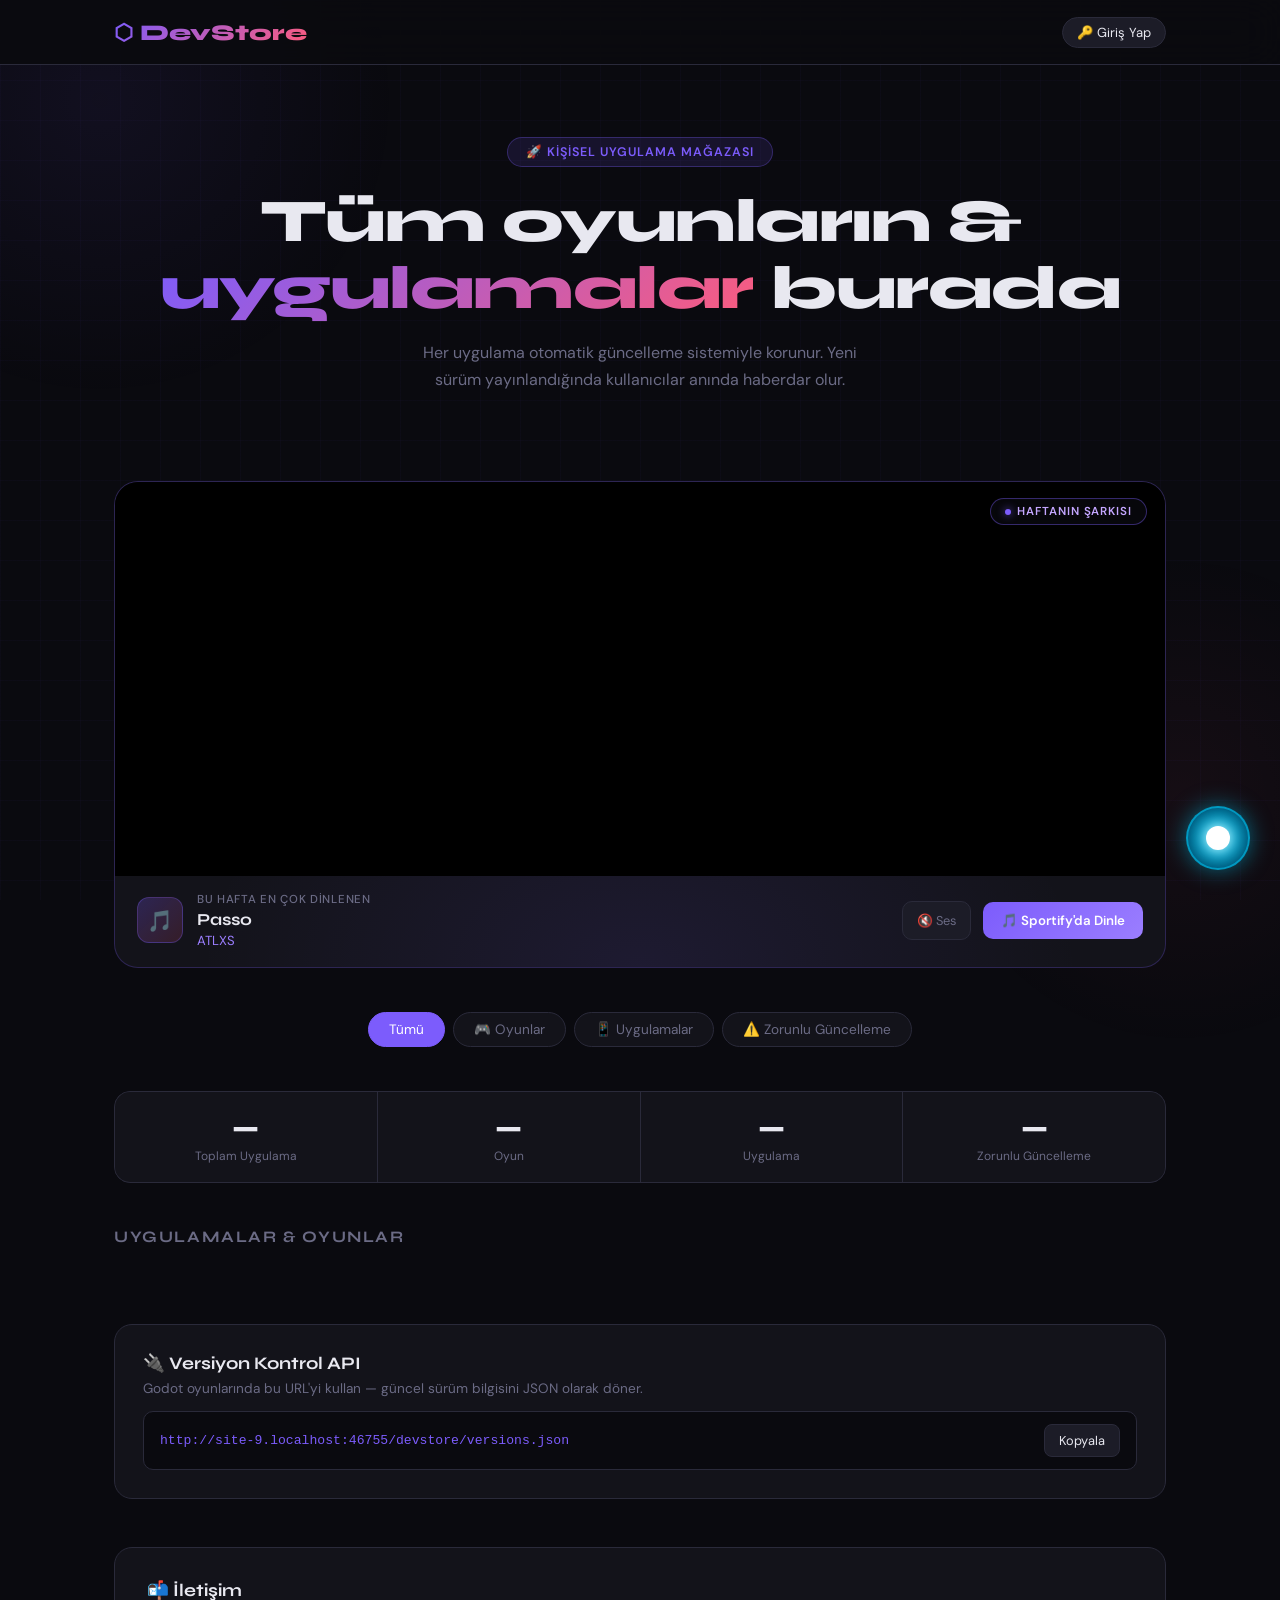
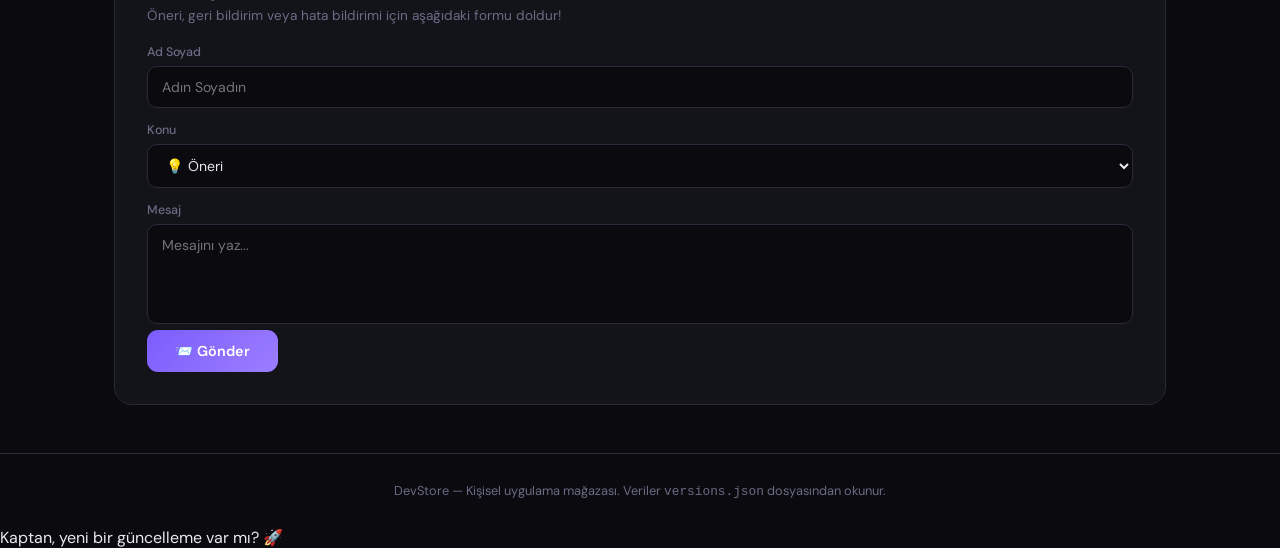
==== commit b2fec522: "Add files via upload" ====
--- a/devstore/index.html
+++ b/devstore/index.html
@@ -47,7 +47,7 @@
         <div class="weekly-inner" id="weekly-banner-box">
           <div class="weekly-video-wrap">
             <video id="weekly-video"
-              src="https://raw.githubusercontent.com/judy658/judy658-devstore/main/passobemsalto.mp4" autoplay muted
+              src="./assets/media/passobemsalto.mp4" autoplay muted
               loop playsinline preload="auto"></video>
             <div class="weekly-badge">Haftanın Şarkısı</div>
           </div>
@@ -140,7 +140,7 @@
         <h3>🔌 Versiyon Kontrol API</h3>
         <p>Godot oyunlarında bu URL'yi kullan — güncel sürüm bilgisini JSON olarak döner.</p>
         <div class="api-url-row">
-          <code id="api-url-text">https://judy658.github.io/judy658-devstore/versions.json</code>
+          <code id="api-url-text">—</code>
           <button class="copy-btn" id="copy-api-btn">Kopyala</button>
         </div>
       </div>
